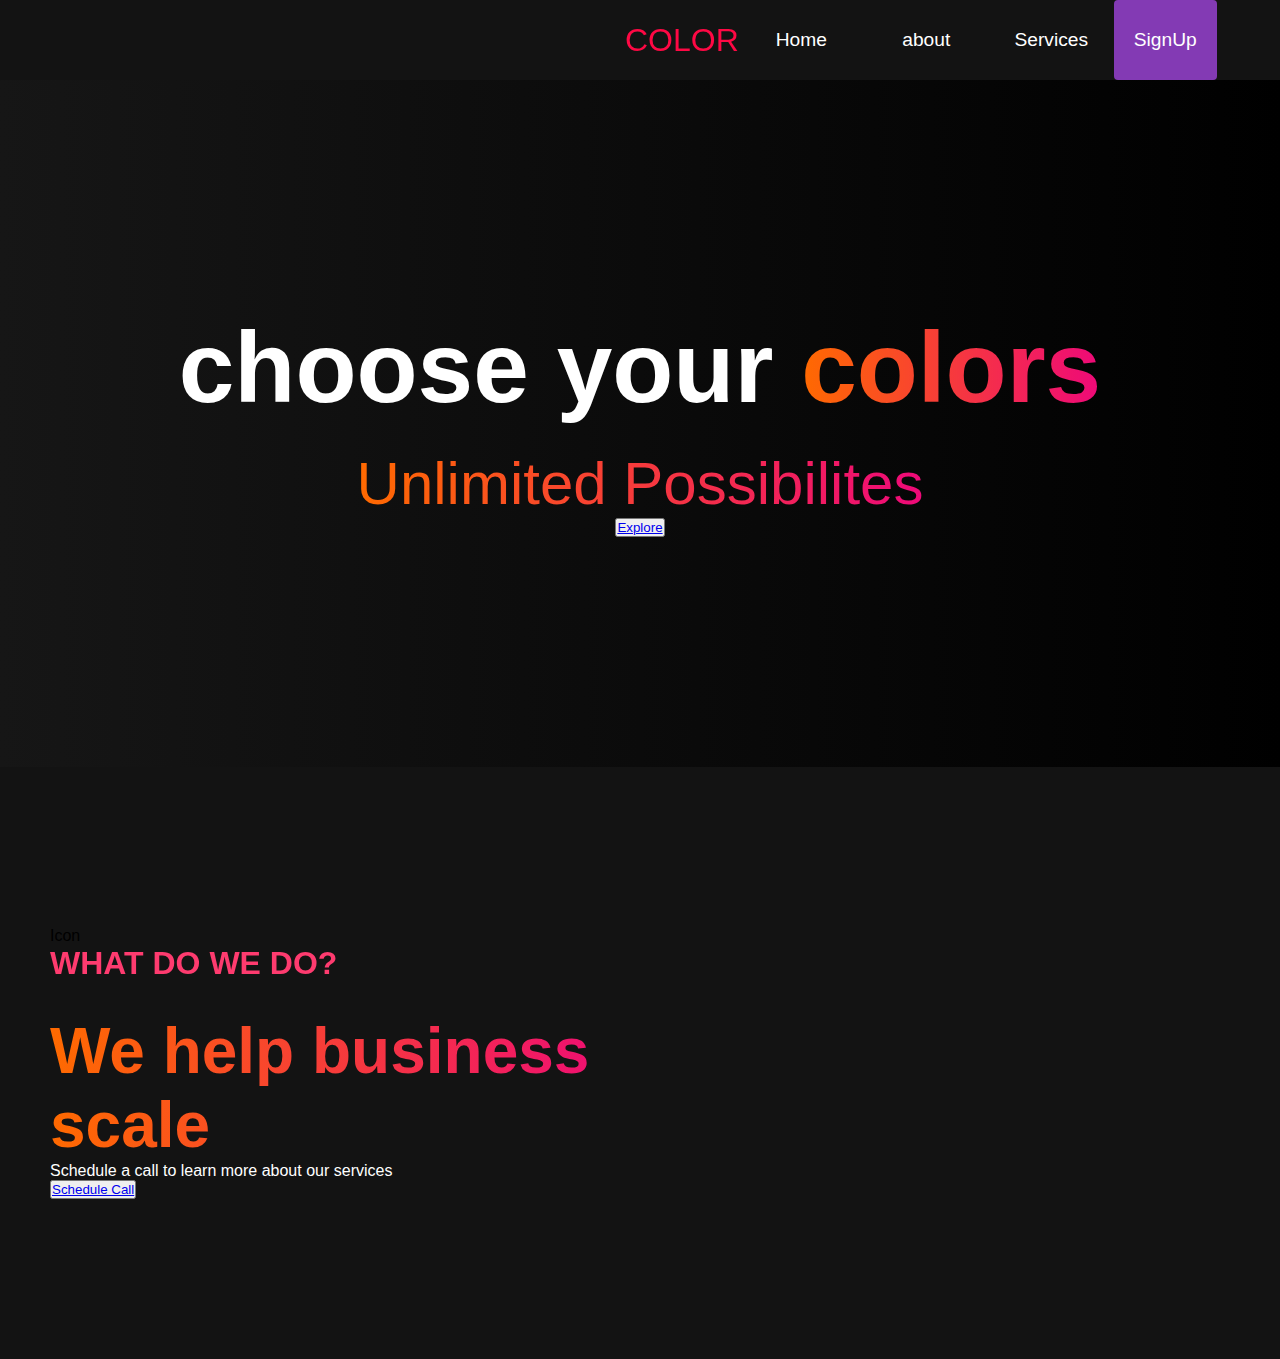
==== index.html @ 56cbe9f1 "." ====
<!DOCTYPE html>
<html lang="en">
  <head>
    <meta charset="UTF-8" />
    <meta http-equiv="X-UA-Compatible" content="IE=edge" />
    <meta name="viewport" content="width=device-width, initial-scale=1.0" />
    <title>My website</title>
    <link rel="stylesheet" href="style.css" />
  </head>
  <body>
    <nav class="navbar">
      <div class="navbar__container">
        <a href="#home" id="navbar__logo">COLOR</a>

        <div class="navbar__toggle" id="mobile-menu">
          <spa ></span>
          <spa ></span>
          <spa ></span>
          <spa ></span>
        </div>        <ul class="navbar__menu">
          <li class="navbar__item">
            <a href="#home" class="navbar__links" id="home_page">Home</a>
          </li>
          <li class="navbar__item">
            <a href="#about" class="navbar__links" id="about_page">about</a>
          </li>
          <li class="navbar__item">
            <a href="#services" class="navbar__links" id="services_page">Services</a>
          </li>
          <li class="navbar__item">
            <a href="#sign-up" class="button" id="signup">SignUp</a>
          </li>

        </ul>
      </div>
    </nav>
<!--hero section code is mine dont worry i just love to clone the things-->
<div class="hero" id="home">

  <div class="hero__container">
    <h1 class="hero__heading">
      choose your <span>colors</span>
    </h1>
<p class="hero__description">Unlimited Possibilites</p>
   <button class="main__btn"><a href="#">Explore</a></button></div>
</div>

<!--about section starts from here-->
<div class="main" id="about">
 
  <div class="main__container"> 
    <div class="main__img--container">
      <div class="main__imng--card">
        Icon
      </div>
      <div class="main__content">
        <h1>What do we do?</h1>
        <h2>We help business scale</h2>
        <p>Schedule a call to learn more about our services</p>
        <button class="main__btn"><a href="#">Schedule Call</a></button>
      </div>
    </div>
  </div>
</div>


<script src="app.js"></script>
  </body>
</html>
---- style.css ----
*
{
    box-sizing: border-box;
    margin: 0;
    padding: 0;
font-family: sans-serif;
scroll-behavior: smooth;
}
.navbar
{
    background: #131313;
    height: 80px;
    display: flex;
    justify-content: center;
    align-items: center;
    font-size: 1.2rem;
position: sticky;
z-index: 999;
}
.navbar__container
{
    display: flex;

    justify-content: space-between;
    height: 80px;
    z-index: 80px;
    width: 100%;
    max-width: 130px;
    margin: 0 auto;
padding: 0 50px;
}
.navbar__container ul li
{
    list-style-type: none;
}
#navbar__logo
{

    background-color: #ff0844;
    background-image: linear-gradient(#ff0844 0% #ffb199 100%);
    background-size: 100%;
    -webkit-background-clip: text;
    -moz-background-clip: text;
    -webkit-text-fill-color: transparent;
    -moz-text-fill-color:transparent;
    display: flex;
    align-items: center;
    cursor: pointer;
    text-decoration: none;
    font-size: 2rem;

}

.navbar__menu
{
    display: flex;
    align-items: center;
    list-style: none;
}
 .navbar__item
 {
     height: 80px;
      
 }
 .navbar__links
 {
     color: #fff;
     display: flex;
     align-items: center;
     justify-content: center;
 width: 125px;
 text-decoration: none;
height: 100%;
transition: all 0.3s ease;
}

.navbar__btn
{
    display: flex;
    justify-content: center;
    align-items: center;
    padding: 0 1rem;
    width: 100%;
}
.button
{
 display: flex;
 justify-content: center;
 align-items: center;
 text-decoration: none;
 padding: 10px 20px;
 height: 100%;
 width: 100%;
 border: none;
 outline: none;
 border-radius: 4px;
 background: #833ab4;
 background:-webkit-linear-gradient(to right, #fcb045 #fd1d1d #833ab4 );
 background: linear-gradient(to right, #fcb045 #fd1d1d #833ab4 );
 color: #fff;
 transition: all 0.3s ease;
}
.navbar__links:hover
{
    color:#9518fc ;
    transition: all 0.3s ease;
}
@media screen and (max-width: 960px    )
 {

    .navbar__container
    {
        display: flex;
        justify-content: space-between;
        height: 80px;
        z-index: 1;
        width: 100%;
        max-width: 1300px;
        padding: 0;
    }
.navbar__menu 
{
    display: grid;
    grid-template-columns: auto;
    margin: 0;
    width: 100%;
    position:absolute;
/*    top: -1000px;*/
    opacity: 1;
    transition: all 0.5s ease;
background: #131313;

}

.navbar__menu.active
{
    background: #131313;
    top: 100%;
    opacity: 1;
    transition: all 0.5s ease;
    z-index: 99;
    height: 60vh;
    font-size: 16rem;
}
#navbar__logo
{
    padding-left: 25px;
}
.navbar__toggle .bar
{
    width: 25px;
    height: 3px;
    margin: 5px auto;
    transition: all 0.3s ease-in-out;    
    background:  #fff;
}
.navbar__item
{
    width: 100%;
}
.navbar__links
{
    text-align: center;
 padding: 2rem;
 width: 100%;
 display: table;   
}
.navbar__btn
{
padding-bottom: 2rem;
}
.button
{
    display: flex;
    justify-content: center;
 align-items: center;
  width: 80%;
  height: 80px;
  margin: 0;
}
#mobile-menu
{
    position: absolute;
    top: 20%;
    right: 5%;
    transform:  translate(5% ,20%);
}
.navbar__toggle .bar{
    display: block;
    cursor: pointer;
}
#navbar__toggle .bar{
    display: block;
    cursor: pointer;

}
#moblie-menu.is-active .bar:nth-child(2)
{

    opacity: 0;
}

#moblie-menu.is-active .bar:nth-child(1)
{

     transform: translate(8px) rotate(45deg);
}

#moblie-menu.is-active .bar:nth-child(3)
{

     transform: translate(-8px) rotate(-45deg);
}

}



/*hero section */
.hero
{
 background: #000000;
    background: linear-gradient(to right, #161616,#000000);
    padding: 200px 0;
 
    
  
    
}
.hero__container
{
    display: flex;
    flex-direction: column;
    justify-content: center;
    max-width: 1200px;
    align-items: center;
    margin: 0 auto;
    height: 90%;
    text-align: center;
    padding: 30px;
}

.hero__heading
{
    font-size: 100PX;
    margin-bottom:  24PX;
    color: #fff;
}
.hero__heading span{
 
    background: #ee0979;
    background: -webkit-linear-gradient(to right, #ff6a00, #ee0979);
   
    background:  linear-gradient(to right, #ff6a00, #ee0979);
   
    background-size: 100%;
    -webkit-background-clip: text;
    -moz-background-clip: text;
    -mo-text-fill-color:transparent;
    -webkit-text-fill-color:transparent;
}

.hero__description
{
    font-size: 60px;
    background: #ee0979;
    background: -webkit-linear-gradient(to right, #ff6a00, #ee0979);
   
    background:  linear-gradient(to right, #ff6a00, #ee0979);
   
    background-size: 100%;
    -webkit-background-clip: text;
    -moz-background-clip: text;
    -moz-text-fill-color:transparent;
    -webkit-text-fill-color:transparent;
}




.highlight
{
    border-bottom: 4px solid rgb(132,0,255);
}
@media screen  and (max-width:768px) {
    .hero__heading
    {
        font-size: 60px;
    }
    .hero__description
    {
        font-size: 40px;
    } 
}

.main
{
    background-color: #131313;
    padding: 10rem 0;
}
.main__container
{
    display: grid;
    grid-template-columns:  1fr 1fr;
align-items: center;
justify-content: center;
margin: 0 auto;
height: 90%;
z-index: 1;
width: 100%;
max-width: 1300px;
padding:  0 50px ;


}
.main__content
{
    color: #fff;
    width: 100%;
}
.main__content h1
{
    background-color: #fe3b6f;
    background-image: linear-gradient(#ff087b 0% #ed1a63 100%);
    background-size: 100%;
    -webkit-background-clip: text;
    -moz-background-clip: text;
    -webkit-text-fill-color: transparent;
    -moz-text-fill-color:transparent;
    text-transform: uppercase;
margin-bottom: 32px;
}

 

 .main__content h2
 {
     font-size: 4rem;
    background: #ff8177;
    background: -webkit-linear-gradient(to right, #9114ff, #ee0979);
   
    background:  linear-gradient(to right, #ff6a00, #ee0979);
   
    background-size: 100%;
    -webkit-background-clip: text;
    -moz-background-clip: text;
    -moz-text-fill-color:transparent;
    -webkit-text-fill-color:transparent;
 }
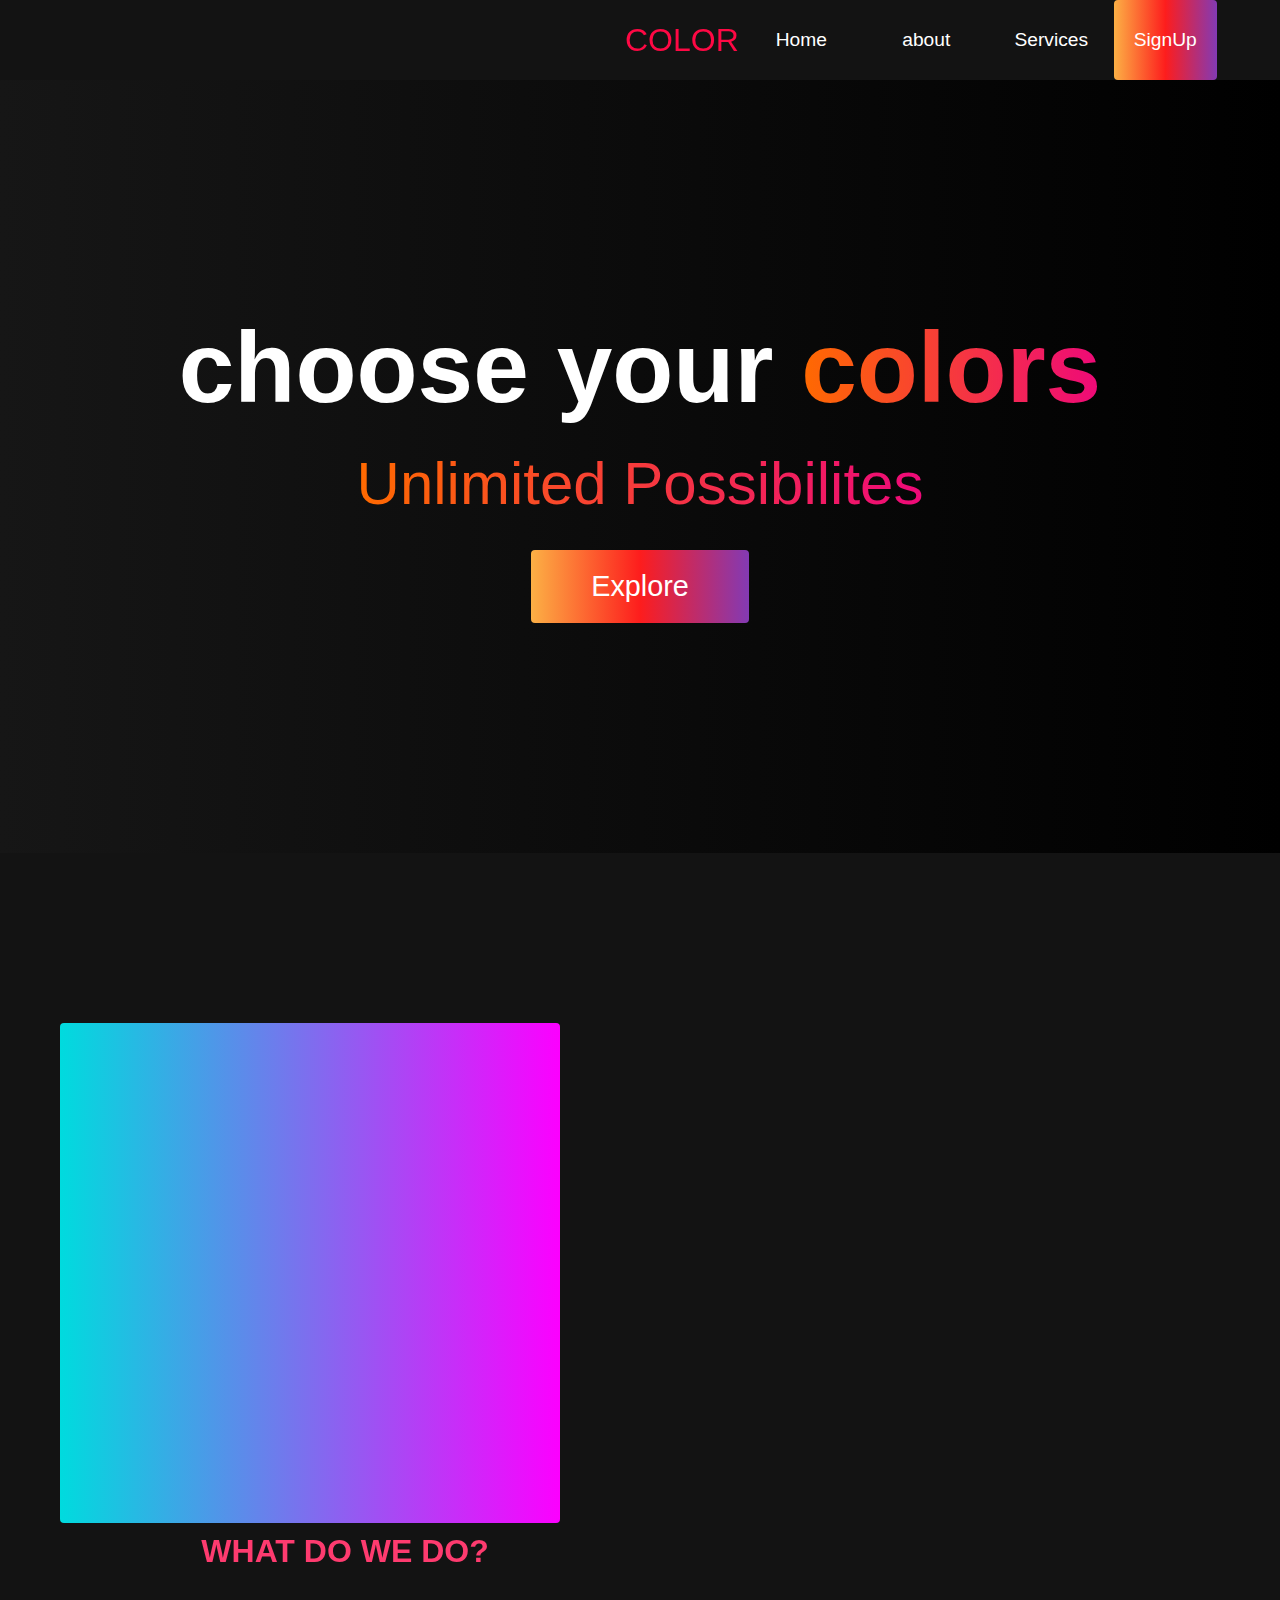
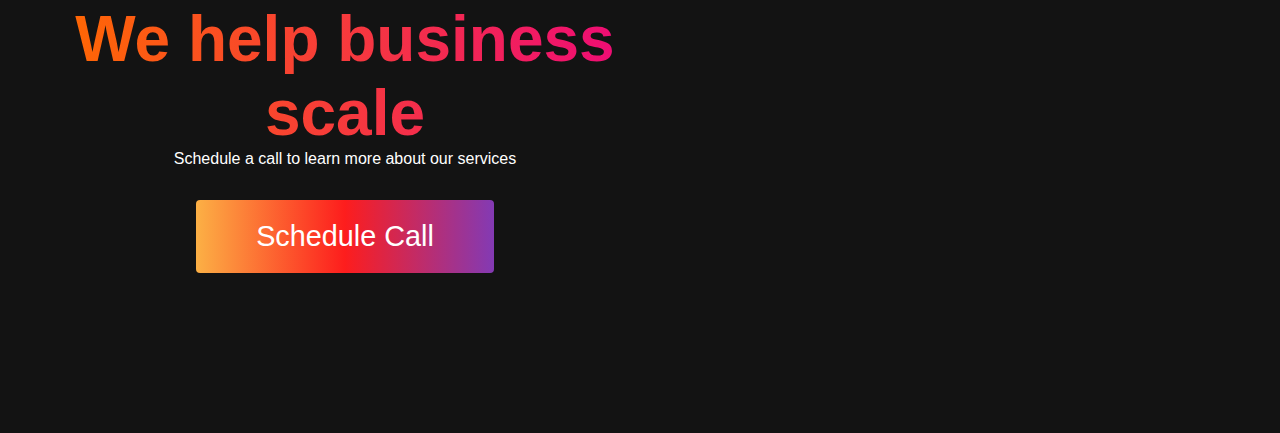
==== commit 4b73309c: "2nd day 1st attempt" ====
--- a/index.html
+++ b/index.html
@@ -6,6 +6,8 @@
     <meta name="viewport" content="width=device-width, initial-scale=1.0" />
     <title>My website</title>
     <link rel="stylesheet" href="style.css" />
+    <link rel="stylesheet" href="https://use.fontawesome.com/releases/v5.15.4/css/all.css" integrity="sha384-DyZ88mC6Up2uqS4h/KRgHuoeGwBcD4Ng9SiP4dIRy0EXTlnuz47vAwmeGwVChigm" crossorigin="anonymous">
+
   </head>
   <body>
     <nav class="navbar">
@@ -50,8 +52,8 @@
  
   <div class="main__container"> 
     <div class="main__img--container">
-      <div class="main__imng--card">
-        Icon
+      <div class="main__img--card">
+        <i class="fal fa-layer-group"></i>
       </div>
       <div class="main__content">
         <h1>What do we do?</h1>
--- a/style.css
+++ b/style.css
@@ -19,6 +19,7 @@
 }
 .navbar__container
 {
+
     display: flex;
 
     justify-content: space-between;
@@ -31,8 +32,11 @@
 }
 .navbar__container ul li
 {
+
     list-style-type: none;
-}
+
+}
+
 #navbar__logo
 {
 
@@ -53,17 +57,20 @@
 
 .navbar__menu
 {
+
     display: flex;
     align-items: center;
     list-style: none;
 }
  .navbar__item
  {
+
      height: 80px;
       
  }
  .navbar__links
  {
+
      color: #fff;
      display: flex;
      align-items: center;
@@ -76,6 +83,7 @@
 
 .navbar__btn
 {
+
     display: flex;
     justify-content: center;
     align-items: center;
@@ -89,19 +97,21 @@
  align-items: center;
  text-decoration: none;
  padding: 10px 20px;
- height: 100%;
+ height: 100%; 
  width: 100%;
+
  border: none;
  outline: none;
  border-radius: 4px;
  background: #833ab4;
- background:-webkit-linear-gradient(to right, #fcb045 #fd1d1d #833ab4 );
- background: linear-gradient(to right, #fcb045 #fd1d1d #833ab4 );
+ background:-webkit-linear-gradient(to right, #fcb045, #fd1d1d, #833ab4 );
+ background: linear-gradient(to right, #fcb045, #fd1d1d, #833ab4 );
  color: #fff;
  transition: all 0.3s ease;
 }
 .navbar__links:hover
 {
+
     color:#9518fc ;
     transition: all 0.3s ease;
 }
@@ -347,61 +357,128 @@
     -moz-text-fill-color:transparent;
     -webkit-text-fill-color:transparent;
  }
-
-
-
-
-
-
-
-
-
-
-
-
-
-
-
-
-
-
-
-
-
-
-
-
-
-
-
-
-
-
-
-
-
-
-
-
-
-
-
-
-
-
-
-
-
-
-
-
-
-
-
-
-
-
-
-
-
-
+ .main__btn
+ {
+     font-size: 1.8rem;
+     background: #833ab4;
+     background:-webkit-linear-gradient(to right, #fcb045, #fd1d1d, #833ab4 );
+     background: linear-gradient(to right, #fcb045, #fd1d1d, #833ab4 );
+    padding: 20px 60px;
+    border: none;
+    border-radius: 4px;
+    color: #fff;
+margin-top: 2rem;
+cursor: pointer;
+position: relative;
+transition: all 0.35s;
+outline: none;
+}
+.main__btn a{
+    position: relative;
+    z-index: 2;
+    color: #fff;
+    text-decoration: none; 
+}
+.main__btn:after
+{
+    position: absolute;
+    content: ' ';
+top: 0;
+left: 0;
+width: 0;
+height: 0;
+background:#ff1ead;
+transition: all 0.35s;
+border-radius: 4px;
+}
+
+.main__btn:hover{
+    color: #fff;
+
+}
+
+.main__btn:hover:after{
+    width: 100%;
+}
+ 
+
+.main__img--container
+{
+    text-align: center;
+}
+
+.main__img--card
+{
+ 
+    margin: 10px;
+    height: 500px;
+    width: 500px;
+    border-radius: 4px;
+    display: flex;
+    flex-direction: column;
+    justify-content: center;
+    color: #fff;
+    background-image: linear-gradient(to right, #00dbde 0%, #fc00ff 100% );
+}
+
+.fa-layer-group,
+.fa-users
+{
+    font-size: 14rem;
+}
+#card2
+{
+    background: #ff512f;
+    background:-webkit-linear-gradient(to right, #dd2476, #fd1d1d,#833ab4  );
+    background: linear-gradient(to right, #dd2476 , #fd1d1d,#833ab4 );   
+}
+
+
+/* mobile responiviveness*/
+
+
+
+
+
+
+
+
+
+
+
+
+
+
+
+
+
+
+
+
+
+
+
+
+
+
+
+
+
+
+
+
+
+
+
+
+
+
+
+
+
+
+
+
+
+
+
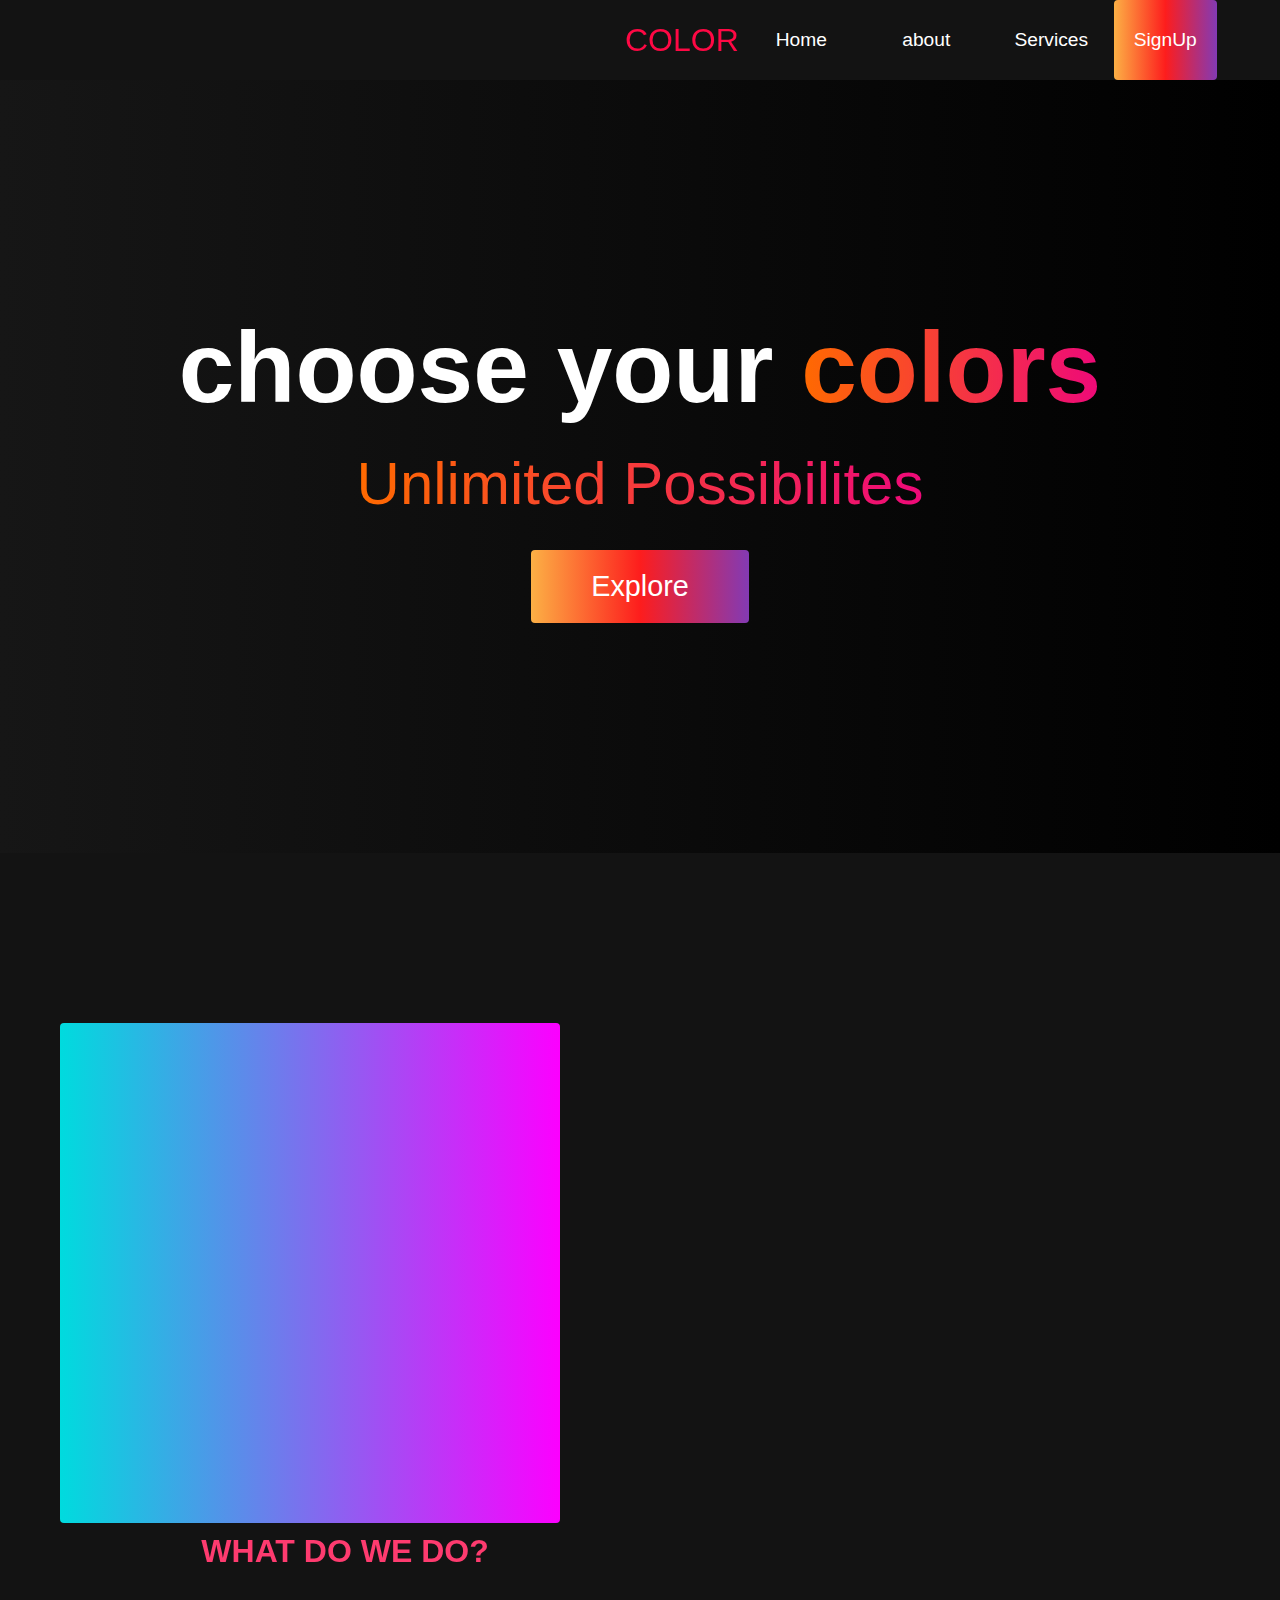
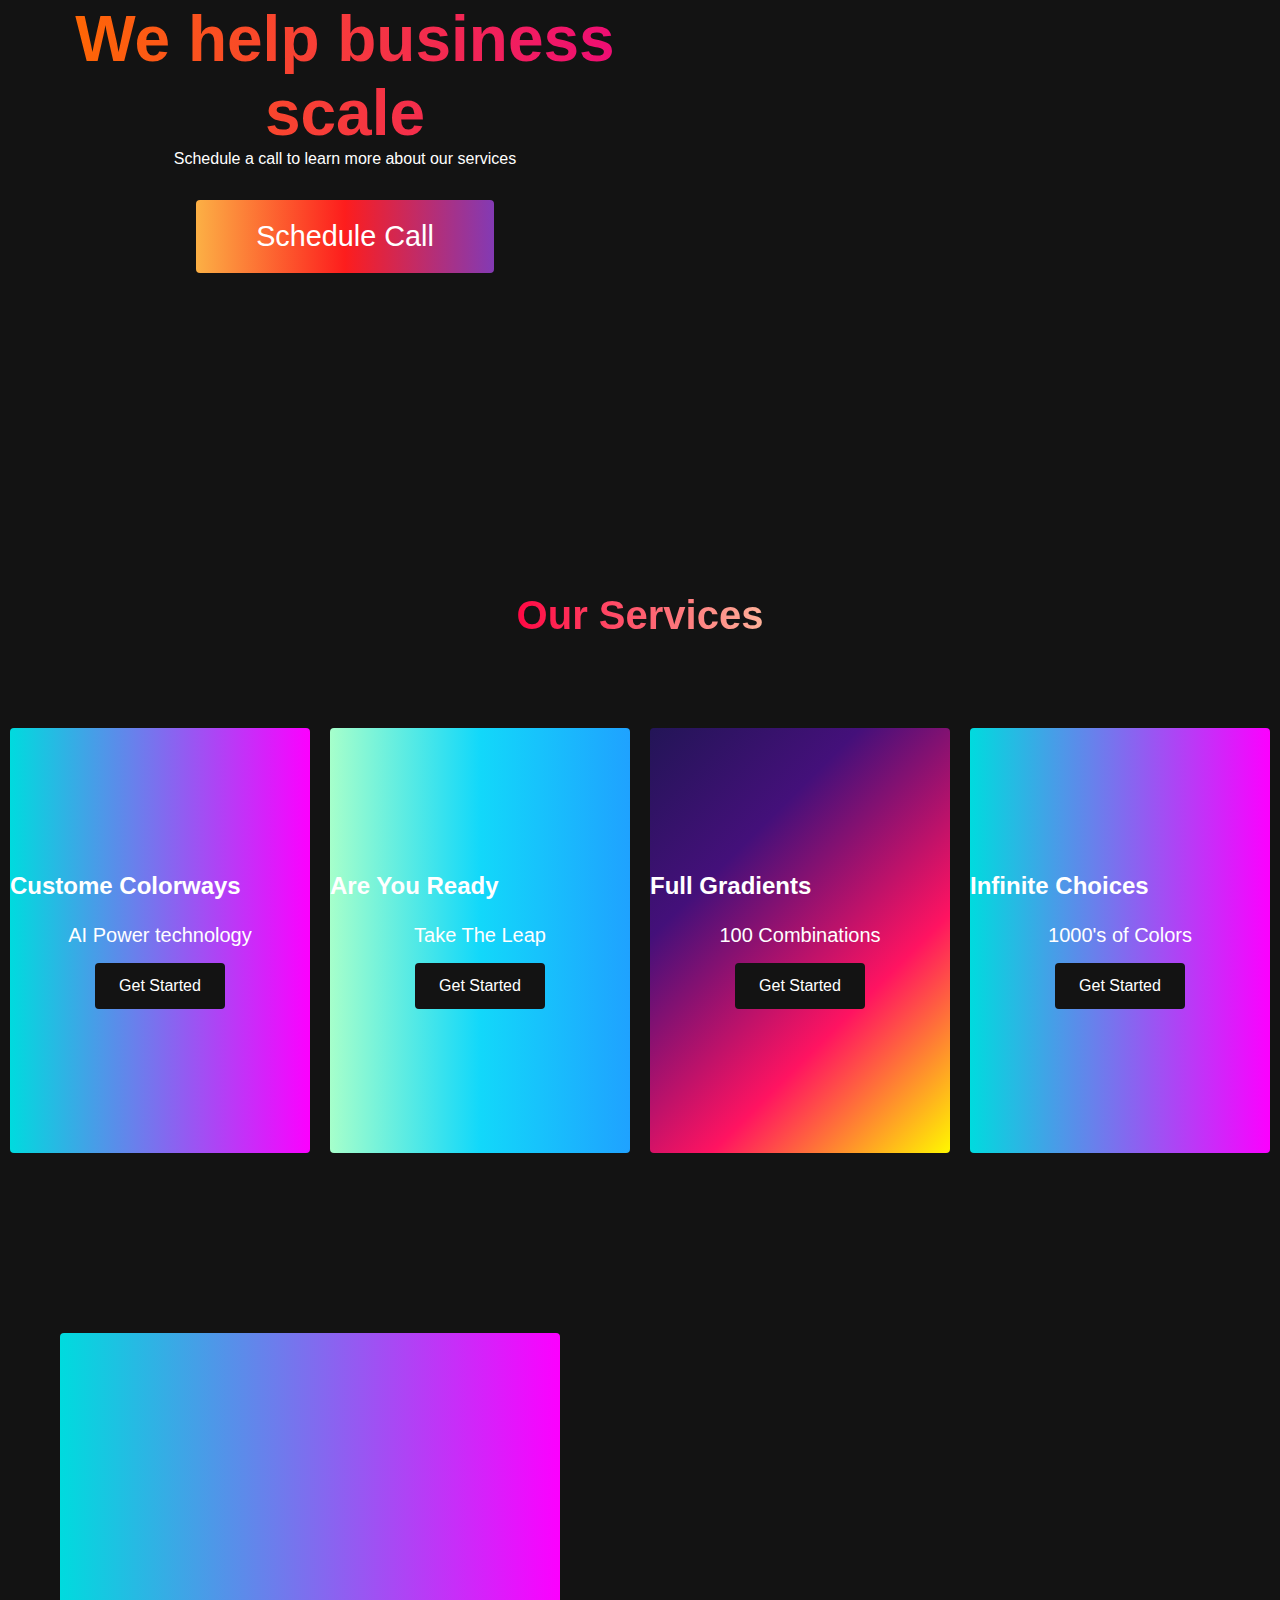
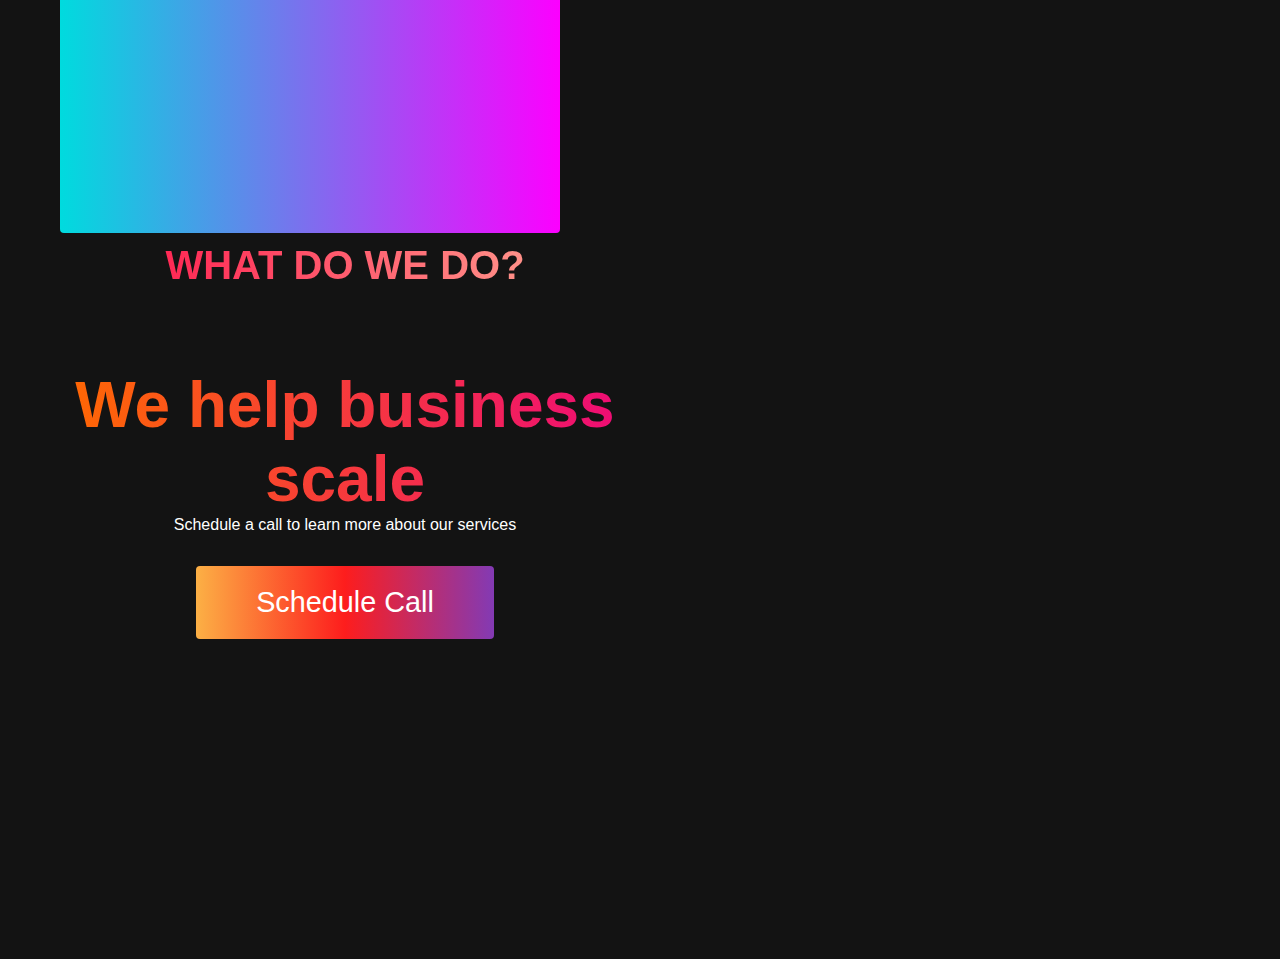
==== commit 368d9a1e: "forgot the comit time but anyways once more here we go." ====
--- a/index.html
+++ b/index.html
@@ -64,8 +64,52 @@
     </div>
   </div>
 </div>
-
-
+<!--services section-->
+<div class="services" id="services">
+  <h1>Our Services</h1>
+  <div class="services__wrapper">
+    <div class="services__card">
+    <h2>Custome Colorways</h2>
+    <p>AI Power technology</p>
+   <div class="services__btn"><button>Get Started</button></d iv> 
+  </div>
+  </div>
+  <div class="services__card">
+    <h2>Are You Ready</h2>
+    <p>Take The Leap</p>
+   <div class="services__btn"><button>Get Started</button></d iv> 
+  </div>
+  </div>
+  <div class="services__card">
+    <h2>Full Gradients</h2>
+    <p>100 Combinations</p>
+   <div class="services__btn"><button>Get Started</button></d iv> 
+  </div>
+  </div>
+  <div class="services__card">
+    <h2>Infinite Choices</h2>
+    <p>1000's of Colors</p>
+   <div class="services__btn"><button>Get Started</button></d iv> 
+  </div>
+  </div>
+</div>
+ <!--feature section for footer here-->
+ <div class="main" id="about">
+ 
+  <div class="main__container"> 
+    <div class="main__img--container">
+      <div class="main__img--card">
+        <i class="fal fa-layer-group"></i>
+      </div>
+      <div class="main__content">
+        <h1>What do we do?</h1>
+        <h2>We help business scale</h2>
+        <p>Schedule a call to learn more about our services</p>
+        <button class="main__btn"><a href="#">Schedule Call</a></button>
+      </div>
+    </div>
+  </div>
+</div>
 <script src="app.js"></script>
   </body>
 </html>
--- a/style.css
+++ b/style.css
@@ -436,49 +436,316 @@
 
 /* mobile responiviveness*/
 
-
-
-
-
-
-
-
-
-
-
-
-
-
-
-
-
-
-
-
-
-
-
-
-
-
-
-
-
-
-
-
-
-
-
-
-
-
-
-
-
-
-
-
-
-
-
+@media screen and (max-width:1100px) {
+    .main__container{
+        display: grid;
+        grid-template-columns: 1fr;
+        align-items: center;
+        justify-content: center;
+        width: 100%;
+        margin: 0 auto;
+        height: 90%;
+    }
+    .main__img--container
+    {
+       display: flex;
+       justify-content: center; 
+    }
+    .main__img--card
+    {
+        height: 425px;
+        width: 425px;
+    }
+    
+    .main__content
+    {
+        text-align: center;
+        margin-bottom: 4rem;
+    }
+    .main__content h1{
+     font-size: 2.5rem;
+     margin-top: 2rem;
+    }
+    .main__content h2{
+        font-size: 3rem;
+         }
+
+       .main__content p{
+        font-size: 1.5rem;
+        margin-top: 1rem;
+       }
+   
+    }
+
+/*for even smaller screens*/
+@media screen and (max-width:480px)
+{
+    .main__img--card
+    {
+        width: 250px;
+        height: 250px;
+    }
+    .fa-users,.fa-layer-group
+    {
+        font-size: 4rem;
+    }
+
+    .main__content h1{
+        font-size: 2rem;
+        margin-top: 3rem;
+       }
+       .main__content h2{
+           font-size: 2rem;
+            }
+   
+          .main__content p{
+           margin-top: 2rem;
+  
+        }
+.main__btn{
+     padding: 12px 36px;
+margin: 2.5rem 0;
+    }      
+
+}
+
+.services
+{
+    background: #131313;
+
+    display: flex;
+    flex-direction: column;
+    justify-content: center;
+    color: #fff;
+    align-items: center;
+    height: 100%;
+    padding: 10rem 0;
+
+} 
+
+.services h1
+{
+    
+    background-color: #ff8177;
+    background-image: linear-gradient(to right, #ff0844 0%, #ffb199 100%);
+    background-size: 100%;
+    -webkit-background-clip: text;
+    -moz-background-clip: text;
+    -webkit-text-fill-color: transparent;
+    -moz-text-fill-color:transparent;
+   margin-bottom: 5rem;
+   font-size: 2.5rem;
+} 
+
+.services__wrapper
+{
+    
+display: grid;
+grid-template-columns: 1fr 1fr 1fr 1fr;
+grid-template-rows: 1fr;
+} 
+.services__card
+{
+    margin: 10px;
+    height: 425px;
+    width: 300px;
+    border-radius: 4px;
+    display: flex;
+    flex-direction: column;
+    justify-content: center;
+    color: #fff;
+    background-image: linear-gradient(to right,  #00dbde 0%,#fc00ff 100%);
+    transition: 0.3s ease-in;
+}
+
+
+.services__card:nth-child(2)
+{
+ 
+    background: #1fa2ff;
+    background: -webkit-linear-gradient(
+to right,
+#a6ffcb,
+#12d8fa,
+#1fa2ff
+
+    );
+    background:  linear-gradient(
+        to right,
+        #a6ffcb,
+        #12d8fa,
+        #1fa2ff
+        
+            );
+}
+
+
+.services__card:nth-child(3)
+{
+ 
+ 
+    background-image:  linear-gradient(
+        -225deg,
+        #231557 0%,
+        #44107a 29%,
+        #ff1361 67%,
+        #fff800 100%
+        );
+}
+
+.services__card p{
+    text-align: center;
+    margin-top: 24px;
+    font-size: 20px;
+}
+
+
+.services__btn{ 
+    margin-top: 16px;
+display: flex;
+justify-content: center; 
+}
+.services__card button
+{
+    color: #fff;
+    padding: 14px 24px;
+    border: none;
+    outline: none;
+    border-radius: 4px;
+    background: #131313;
+    font-size: 1rem;
+}
+
+.services__card button:hover
+{
+cursor: pointer; 
+}
+.services__card:hover
+{
+ transform: scale(1.075);
+ transition: 0.3s ease-in;
+ cursor: pointer;
+
+}
+@media screen and (max-width:768px) {
+    .services__wrapper
+    {
+        grid-template-columns: 1fr;
+    }
+    
+}
+
+
+@media screen and (max-width:1300px) {
+    .services__wrapper
+    {
+        grid-template-columns: 1fr,1fr;
+    }
+    
+}
+
+
+
+
+
+
+
+
+
+
+
+
+
+
+
+
+
+
+
+
+
+
+
+
+
+
+
+
+
+
+
+
+
+
+
+
+
+
+
+
+
+
+
+
+
+
+
+
+
+
+
+
+
+
+
+
+
+
+
+
+
+
+
+
+
+
+
+
+
+
+
+
+
+
+
+
+
+
+
+
+
+
+
+
+
+
+
+
+
+
+
+
+
+
+
+
+
+
+
+
+
+
+
+
+
+
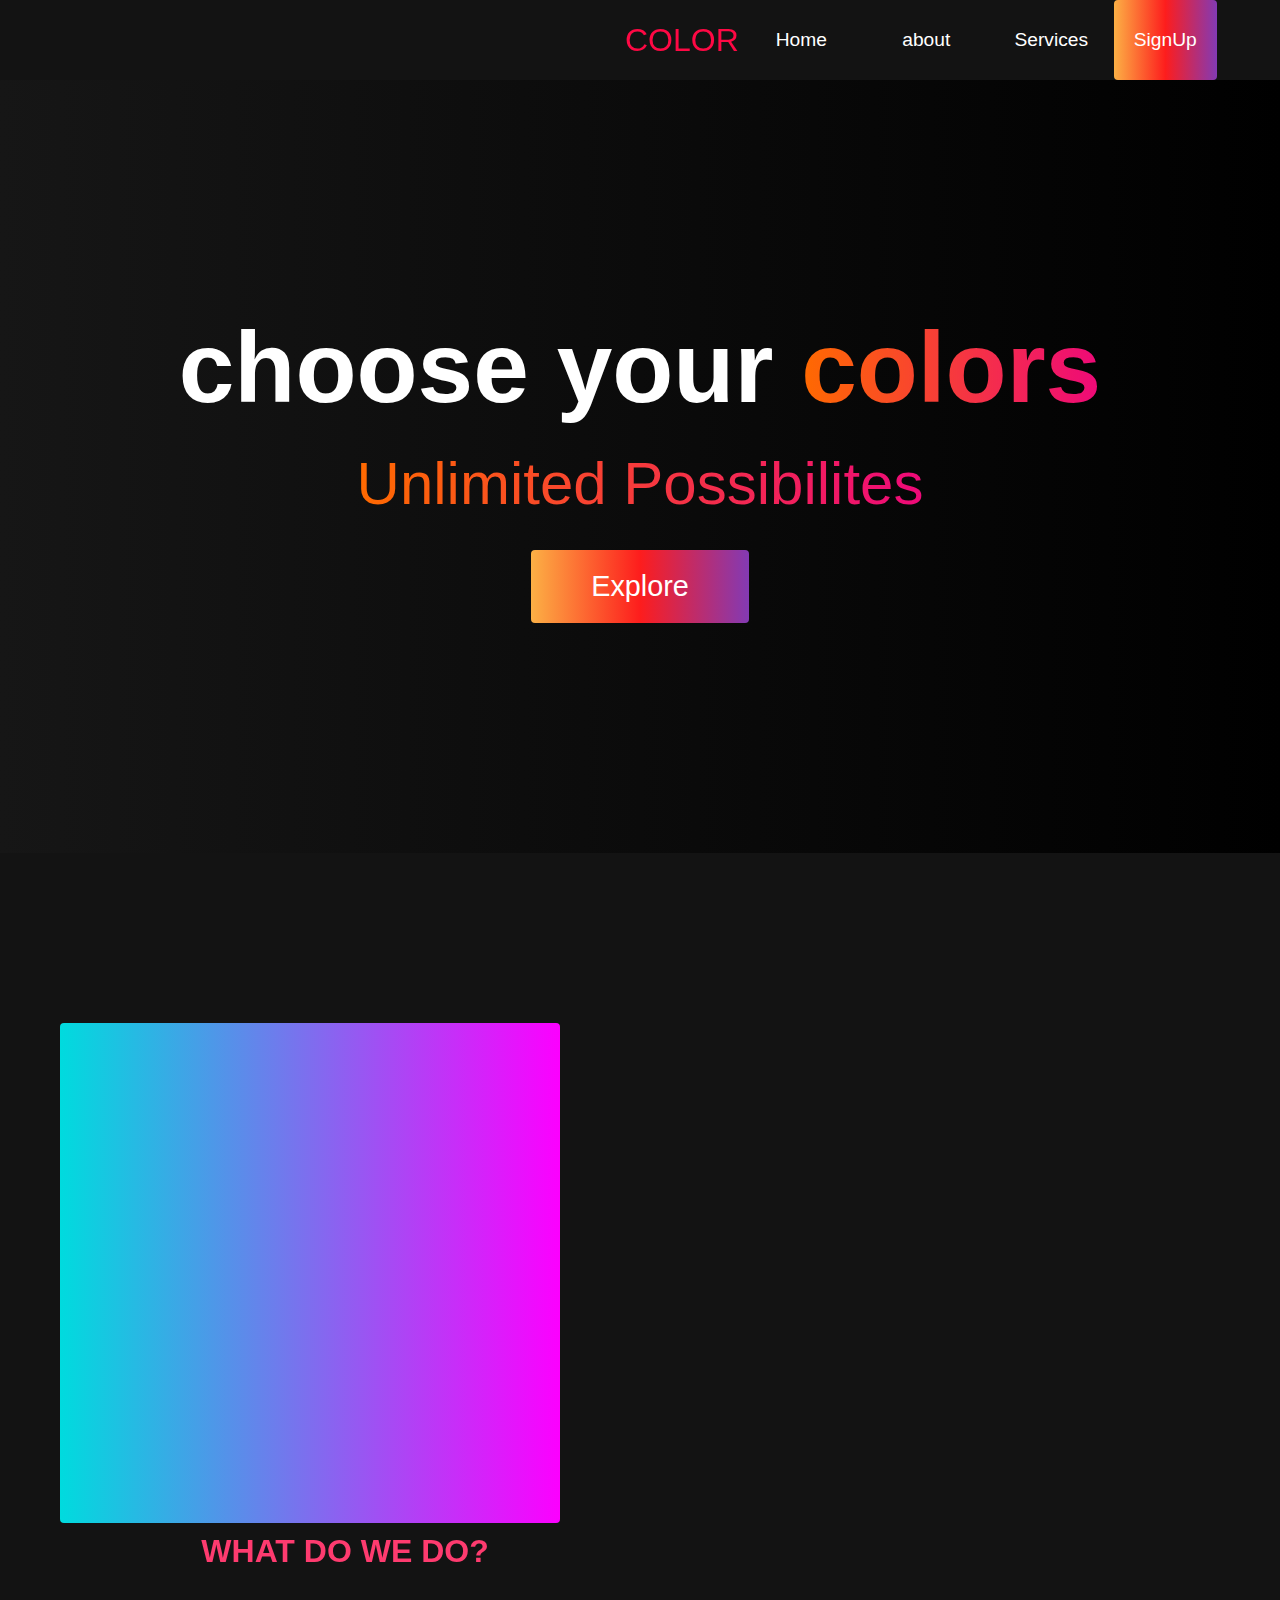
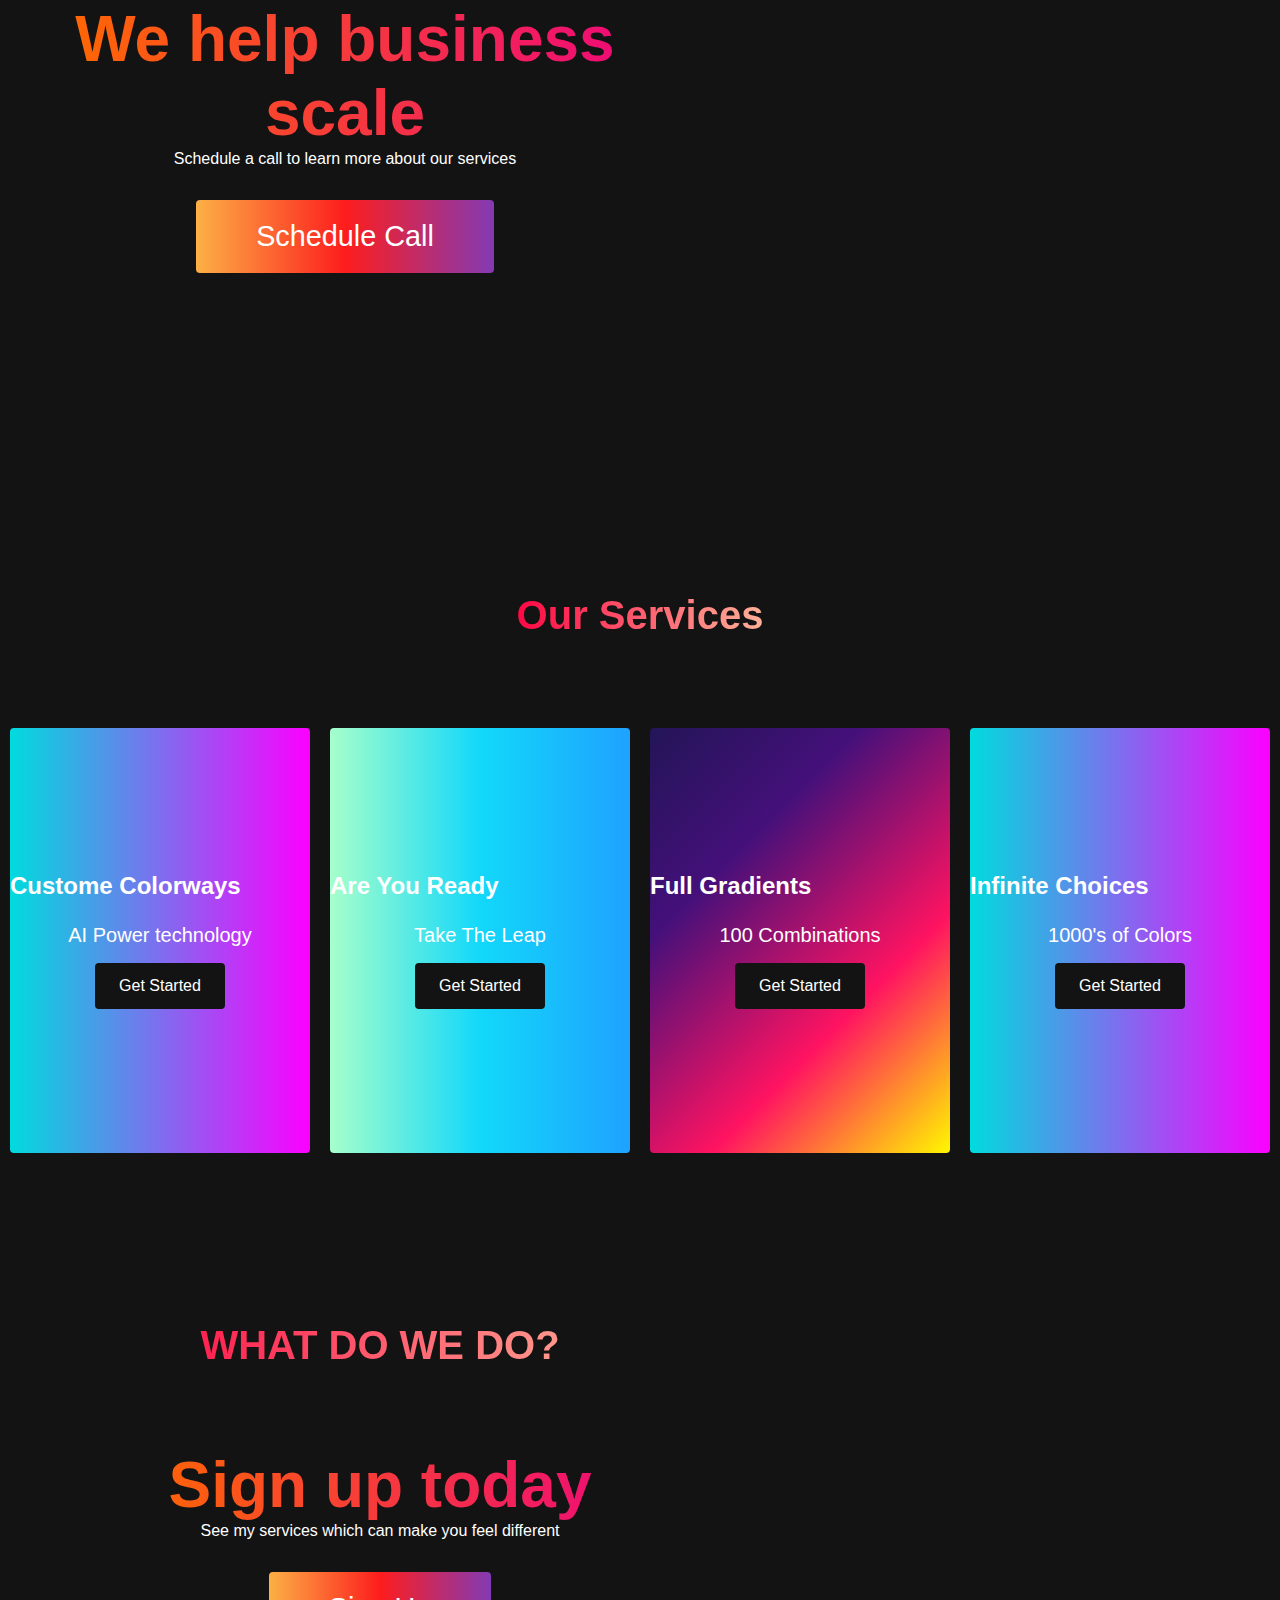
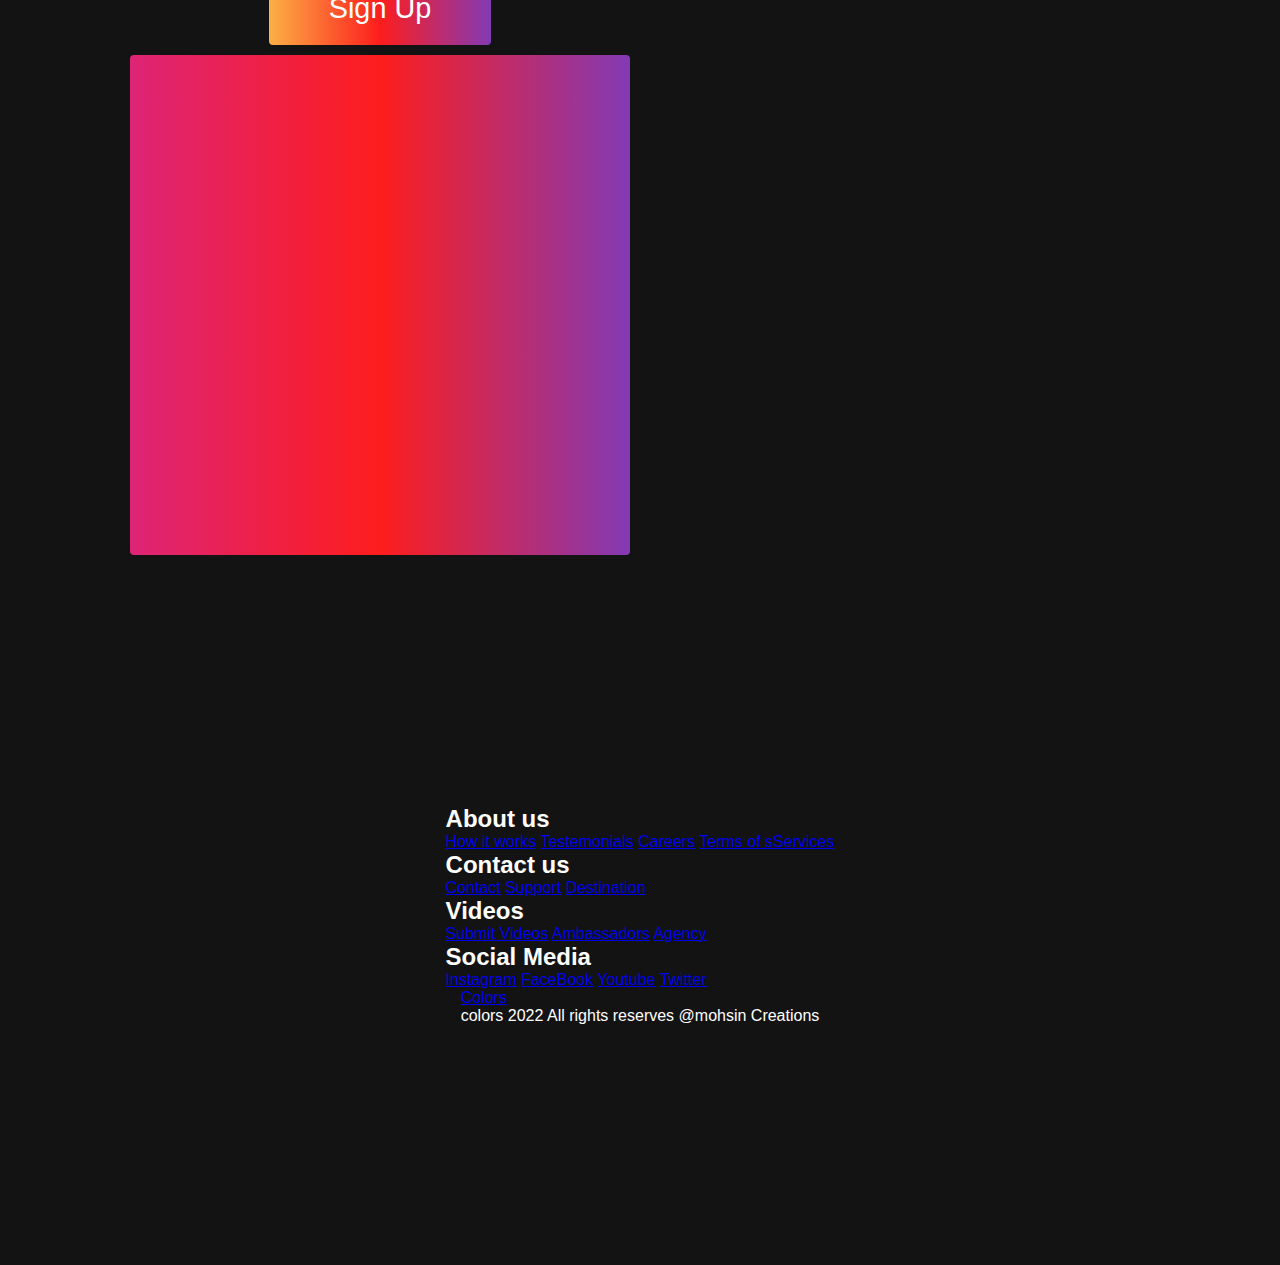
==== commit 31a21906: "finalizing the code adding the footer section and js portion" ====
--- a/index.html
+++ b/index.html
@@ -94,21 +94,80 @@
   </div>
 </div>
  <!--feature section for footer here-->
- <div class="main" id="about">
- 
+ <div class="main" id="sign-up">
   <div class="main__container"> 
     <div class="main__img--container">
-      <div class="main__img--card">
-        <i class="fal fa-layer-group"></i>
-      </div>
       <div class="main__content">
         <h1>What do we do?</h1>
-        <h2>We help business scale</h2>
-        <p>Schedule a call to learn more about our services</p>
-        <button class="main__btn"><a href="#">Schedule Call</a></button>
+        <h2>Sign up today</h2>
+        <p>See my services which can make you feel different</p>
+        <button class="main__btn"><a href="#">Sign Up</a></button>
       </div>
+      <div class="main__img--card" id="card2">
+        <i class="fas fa-users"> </i>
+      </div>
+
     </div>
   </div>
+</div>
+<div class="footer__container">
+
+  <div class="footer__links">
+  
+    <div class="footer__link__wrapper">
+
+       <div class="footer__link__items">
+      <h2>About us</h2>
+      <a href="/">How it works</a>
+      <a href="/">Testemonials</a>
+      <a href="/">Careers</a>
+      <a href="/">Terms of sServices</a>  
+      </div>
+      <div class="footer__link__items">
+        <h2>Contact us</h2>
+        <a href="/">Contact</a>
+        <a href="/">Support</a>
+        <a href="/">Destination</a>
+        </div>  
+    </div>
+    
+    <div class="footer__link__wrapper">
+      <div class="footer__link__items">
+     <h2>Videos</h2>
+     <a href="/">Submit Videos</a>
+     <a href="/">Ambassadors</a>
+     <a href="/">Agency</a>
+   </div>
+     <div class="footer__link__items">
+       <h2>Social Media</h2>
+       <a href="/">Instagram</a>
+       <a href="/">FaceBook</a>
+       <a href="/">Youtube</a>
+       <a href="/">Twitter</a>  
+       </div>
+ 
+   </div>
+
+    
+  </div>
+
+
+ <section class="social__media">
+   <div class="social__media__wrap">
+     <div class="footer__logo">
+       <a href="/" id="footer__logo">Colors</a>
+     </div>
+     <p class="website__rights">colors 2022 All rights reserves @mohsin Creations</p>
+     <div class="social__icons">
+       <a href="/" class="social__icon--link" target="_blank"><i class="fab fa-facebook"></i></a>
+       <a href="/" class="social__icon--link" target="_blank"><i class="fab fa-instagram"></i></a>
+       <a href="/" class="social__icon--link" target="_blank"><i class="fab fa-youtube"></i></a>
+       <a href="/" class="social__icon--link" target="_blank"><i class="fab fa-linkedin"></i></a>
+       <a href="/" class="social__icon--link" target="_blank"><i class="fab fa-twitter"></i></a>
+    
+      </div>
+   </div>
+ </section>
 </div>
 <script src="app.js"></script>
   </body>
--- a/style.css
+++ b/style.css
@@ -644,108 +644,117 @@
     
 }
 
-
-
-
-
-
-
-
-
-
-
-
-
-
-
-
-
-
-
-
-
-
-
-
-
-
-
-
-
-
-
-
-
-
-
-
-
-
-
-
-
-
-
-
-
-
-
-
-
-
-
-
-
-
-
-
-
-
-
-
-
-
-
-
-
-
-
-
-
-
-
-
-
-
-
-
-
-
-
-
-
-
-
-
-
-
-
-
-
-
-
-
-
-
-
-
-
-
-
-
-
-
-
-
-
-
+.footer__container
+{
+background-color: #131313;
+padding: 5rem 0rem;
+display: flex;
+flex-direction: column;
+justify-content: center;
+align-items: center;
+}
+
+
+
+
+
+
+
+
+
+
+
+
+
+
+
+
+
+
+
+
+
+
+
+
+
+
+
+
+
+
+
+
+
+
+
+
+
+
+
+
+
+
+
+
+
+
+
+
+
+
+
+
+
+
+
+
+
+
+
+
+
+
+
+
+
+
+
+
+
+
+
+
+
+
+
+
+
+
+
+
+
+
+
+
+
+
+
+
+
+
+
+
+
+
+
+
+
+
+
+
+
+
+
+
+
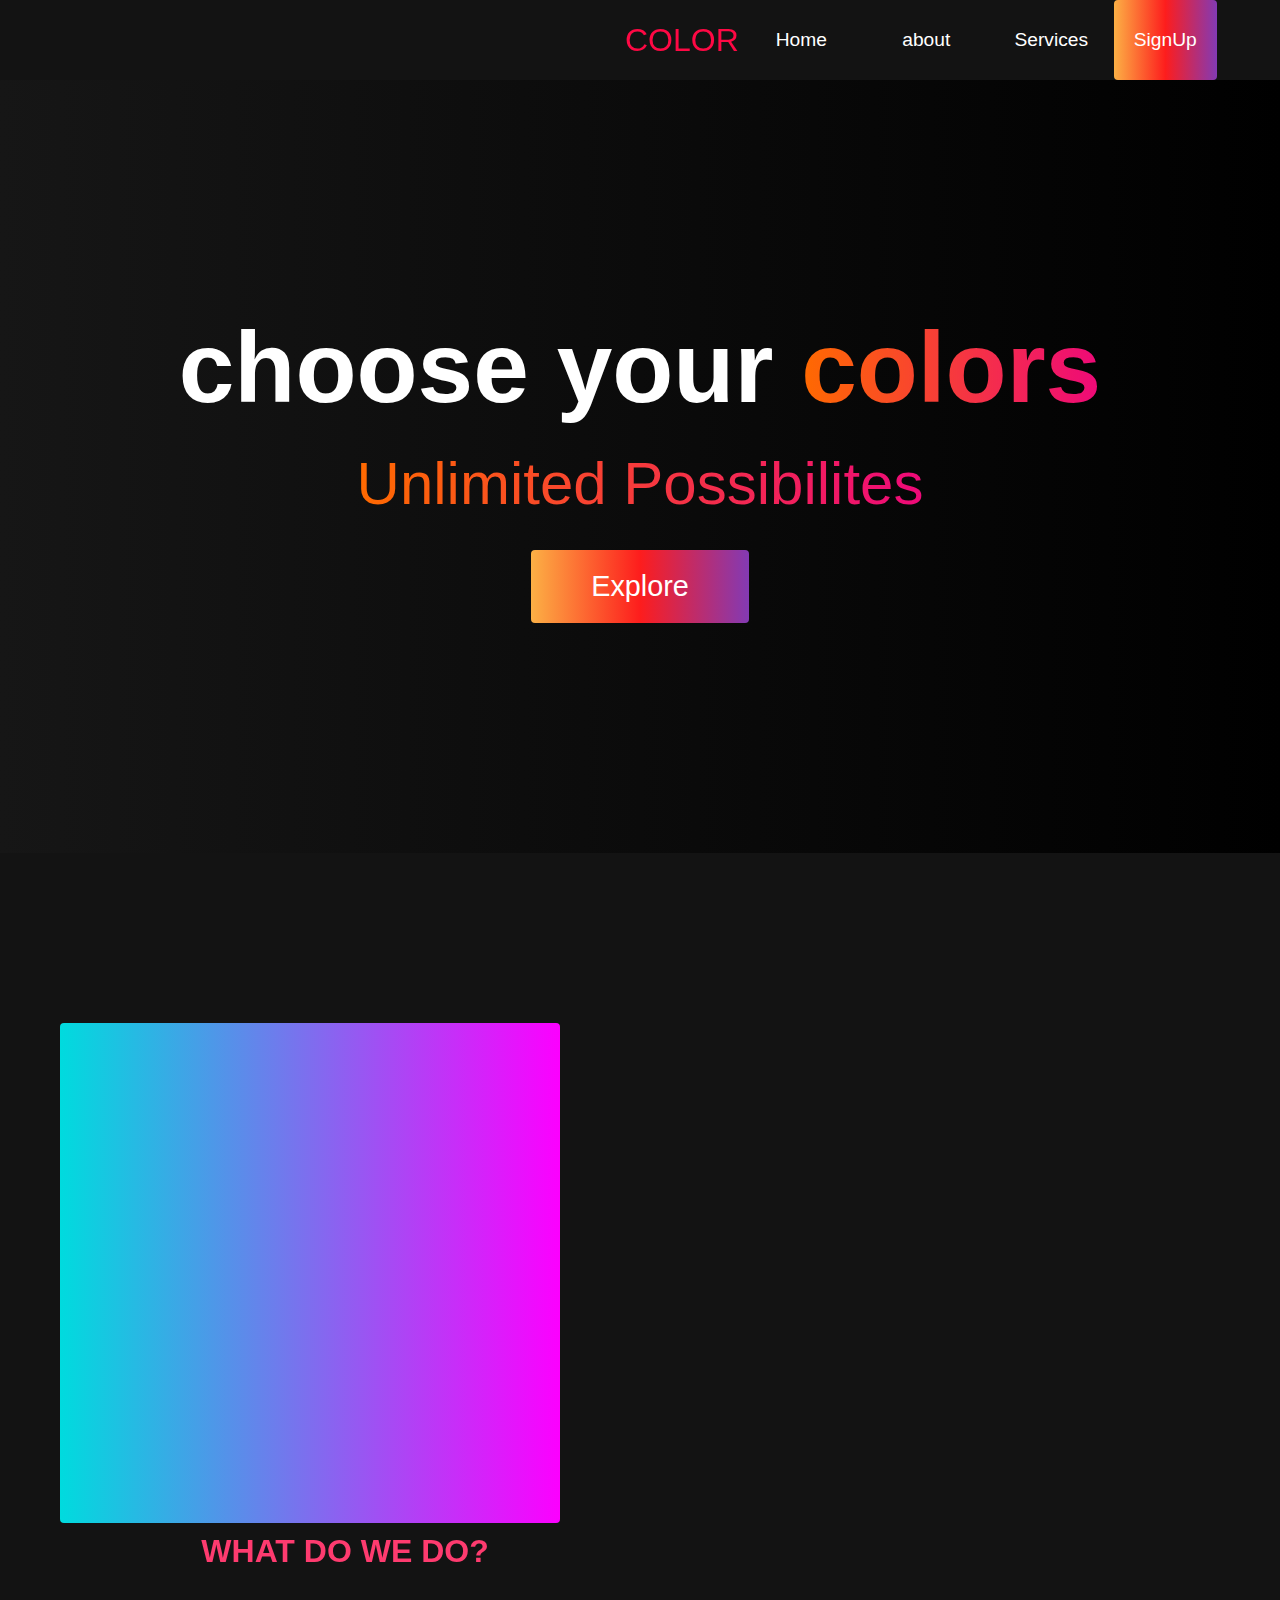
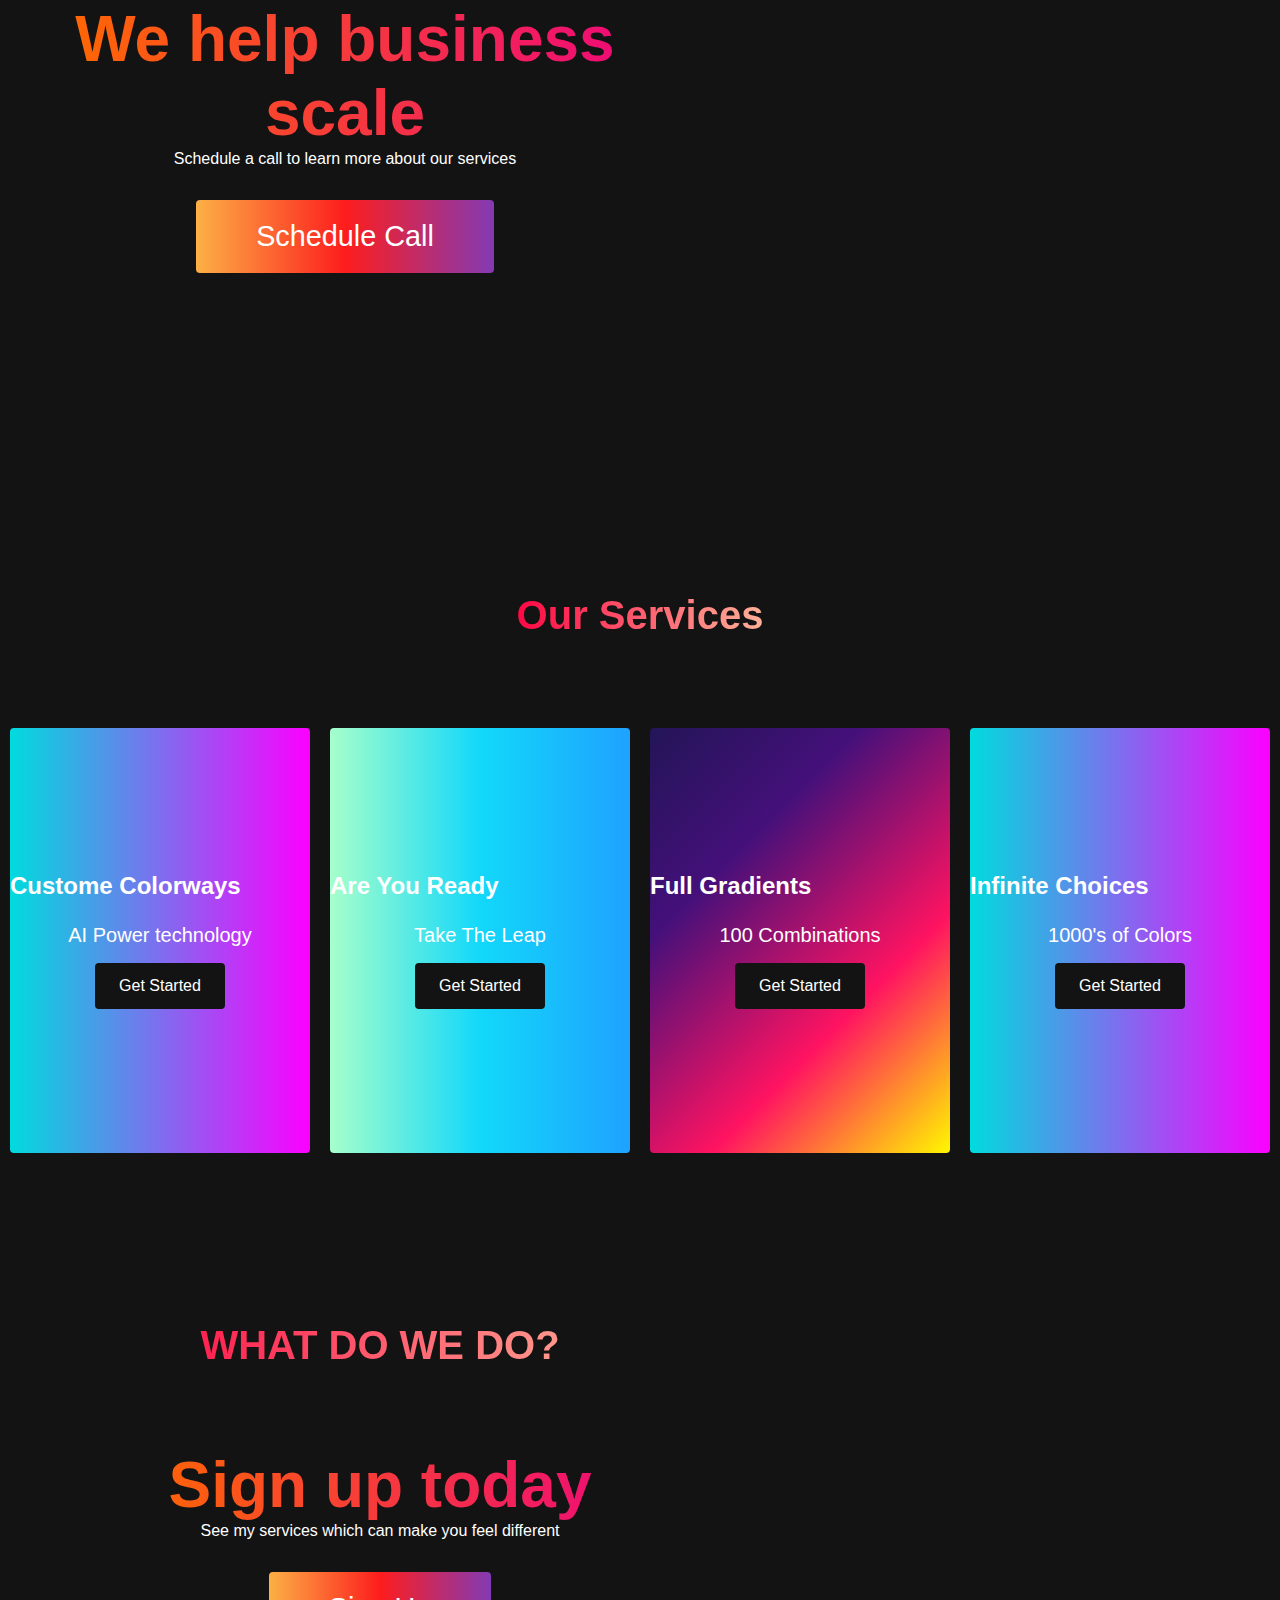
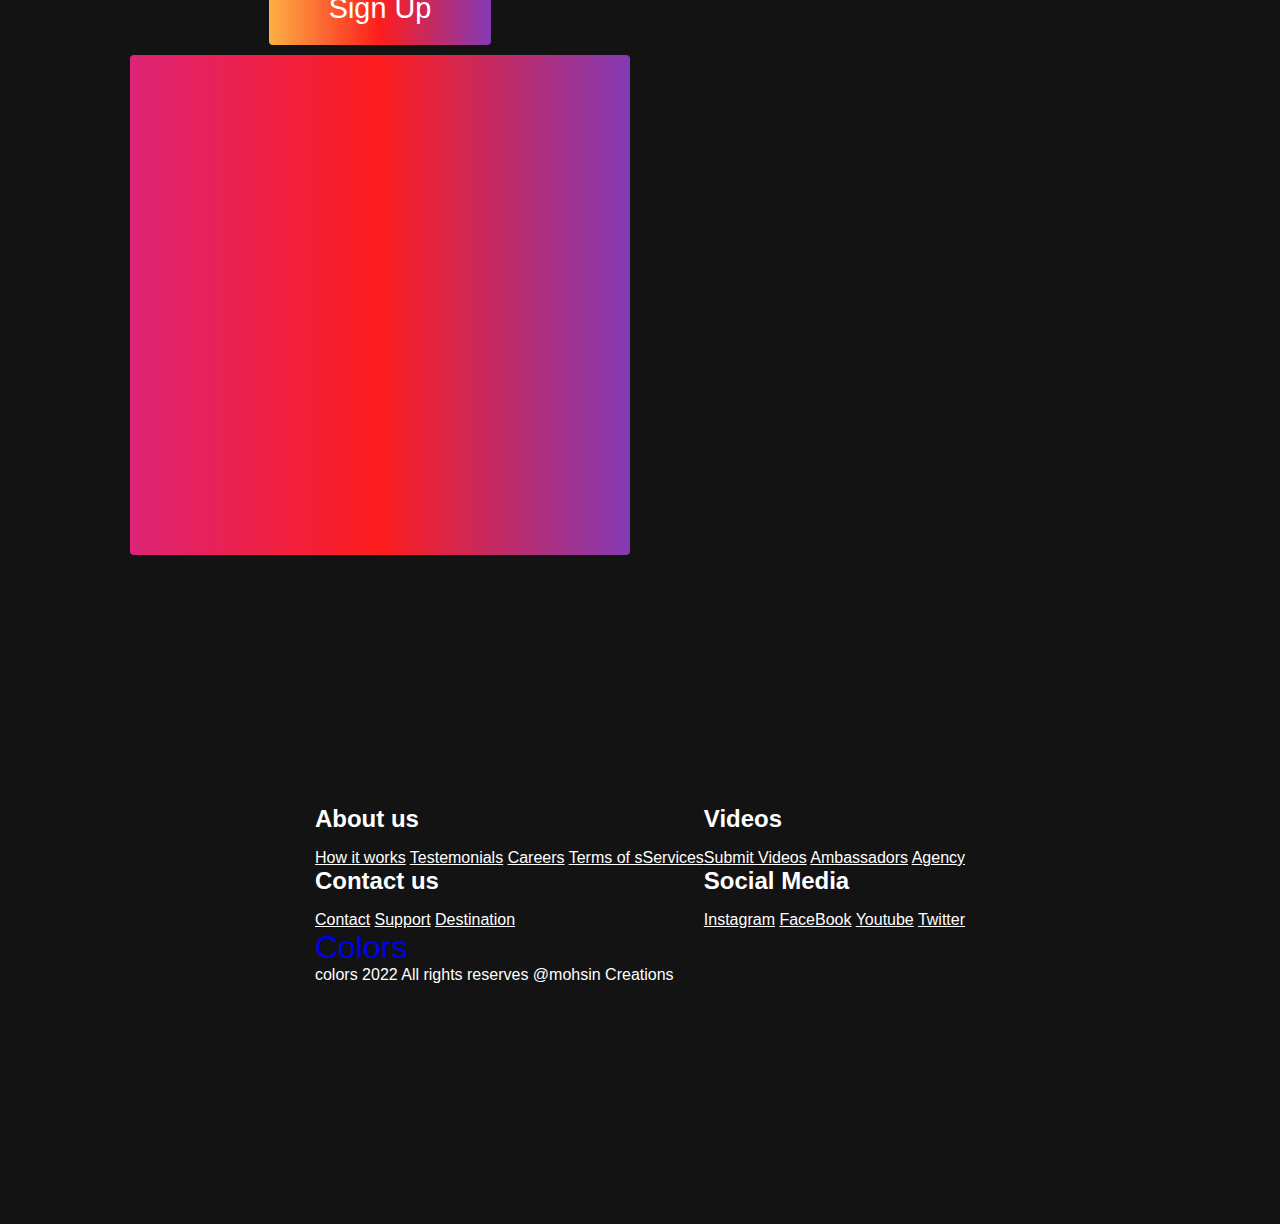
==== commit 94ff9da8: ".." ====
--- a/index.html
+++ b/index.html
@@ -53,7 +53,7 @@
   <div class="main__container"> 
     <div class="main__img--container">
       <div class="main__img--card">
-        <i class="fal fa-layer-group"></i>
+        <i class="fas fa-layer-group"></i>
       </div>
       <div class="main__content">
         <h1>What do we do?</h1>
--- a/style.css
+++ b/style.css
@@ -14,7 +14,7 @@
     justify-content: center;
     align-items: center;
     font-size: 1.2rem;
-position: sticky;
+position:static;
 z-index: 999;
 }
 .navbar__container
@@ -653,108 +653,226 @@
 justify-content: center;
 align-items: center;
 }
-
-
-
-
-
-
-
-
-
-
-
-
-
-
-
-
-
-
-
-
-
-
-
-
-
-
-
-
-
-
-
-
-
-
-
-
-
-
-
-
-
-
-
-
-
-
-
-
-
-
-
-
-
-
-
-
-
-
-
-
-
-
-
-
-
-
-
-
-
-
-
-
-
-
-
-
-
-
-
-
-
-
-
-
-
-
-
-
-
-
-
-
-
-
-
-
-
-
-
-
-
-
-
-
-
+#footer__logo
+{
+    display: flex;
+    align-items: center;
+    cursor: pointer;
+    text-decoration: none;
+    font-size: 2rem;
+}
+.footer__links
+{
+    width: 100%;
+    max-width: 1000px;
+    display: flex;
+    justify-content: center;
+}
+.footer__link--wrapper
+{
+    display: flex;
+}
+.footer__link--items
+{
+    display: flex;
+    flex-direction: column;
+    align-items: flex-start;
+    margin: 16px;
+    text-align: left;
+    width: 16px;
+    box-sizing: border-box;
+
+}
+.footer__link__items h2{
+    margin-bottom: 16px;
+    color: #fff;
+}
+
+.footer__link__items a
+{
+color: #fff;
+margin-bottom: 0.5rem;
+transition: 0.3 ease-out;
+}
+
+.footer__link__items a:hover
+{
+color: #e9e9e9;
+ 
+transition: 0.3 ease-out;
+}
+.social__icon--link
+{
+    color: #fff;
+    width: 100%;
+
+} 
+
+
+.social__media
+{
+max-width: 1000px;
+width: 100%;
+} 
+
+
+.social__media--wrap
+{ 
+    display: flex;
+    justify-content: space-between;
+    align-items: center;
+    width: 90%;
+    max-width: 1000px;
+    margin: 240px;
+} 
+
+.social__icons
+{
+    display: flex;
+    justify-content: space-between;
+    align-items: center;
+    width: 240px;
+}
+.websit_rights
+{
+    color: #fff;
+}
+@media screen and(max-width:820px) {
+
+    .footer__links
+    {
+        padding: 2rem;
+    }
+    #footer__logo
+    {
+        margin-bottom: 2rem;
+    }
+    .websit_rights
+    {
+        margin-bottom: 2rem;
+    }
+    .footer__link--wrapper
+    {
+        flex-direction: column;
+    }
+    .social__media--wrap
+    {
+        flex-direction: column;
+    }
+
+}
+
+
+
+@media screen and(max-width:480px) {
+
+    .footer__link--items
+    {
+        padding: 10rem;
+    margin: 0;
+    width: 100%;
+    }
+}
+
+
+
+
+
+
+
+
+
+
+
+
+
+
+
+
+
+
+
+
+
+
+
+
+
+
+
+
+
+
+
+
+
+
+
+
+
+
+
+
+
+
+
+
+
+
+
+
+
+
+
+
+
+
+
+
+
+
+
+
+
+
+
+
+
+
+
+
+
+
+
+
+
+
+
+
+
+
+
+
+
+
+
+
+
+
+
+
+
+
+
+
+
+
+
+
+
+
+
+
+
+
+
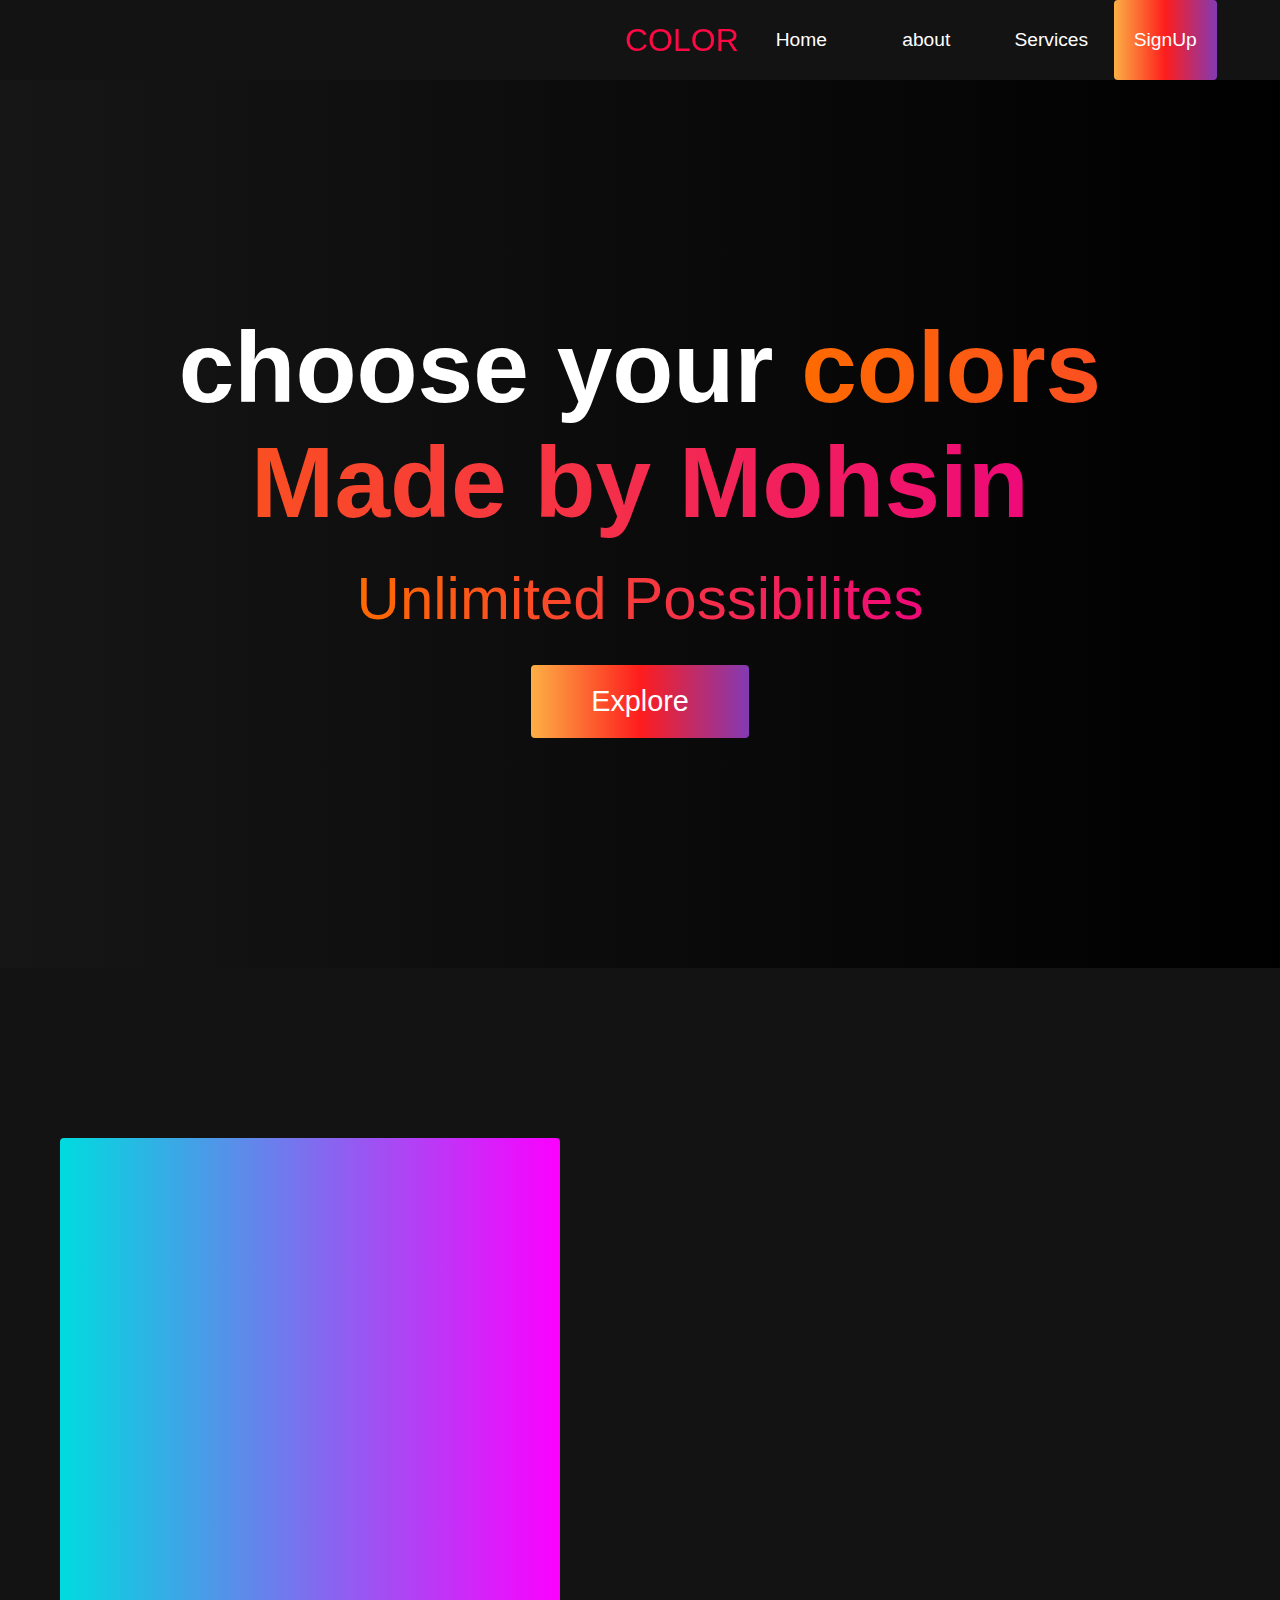
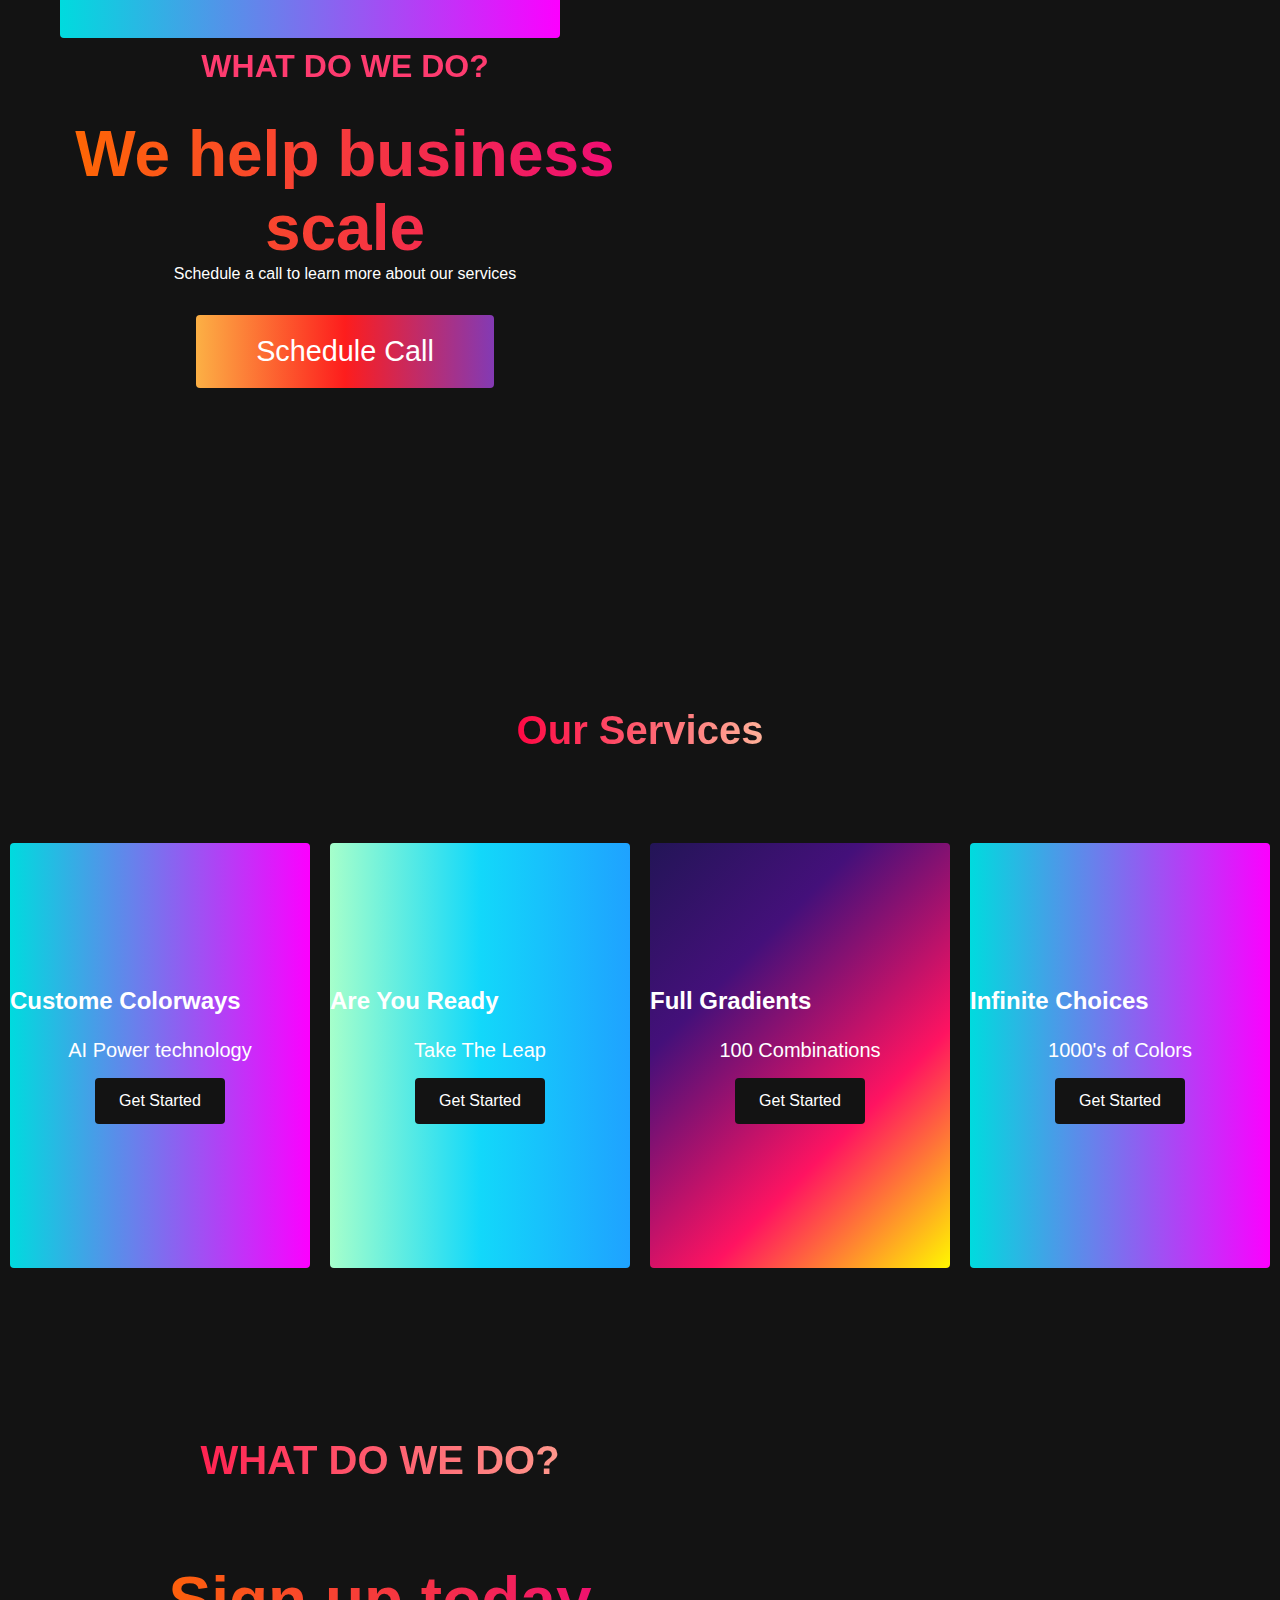
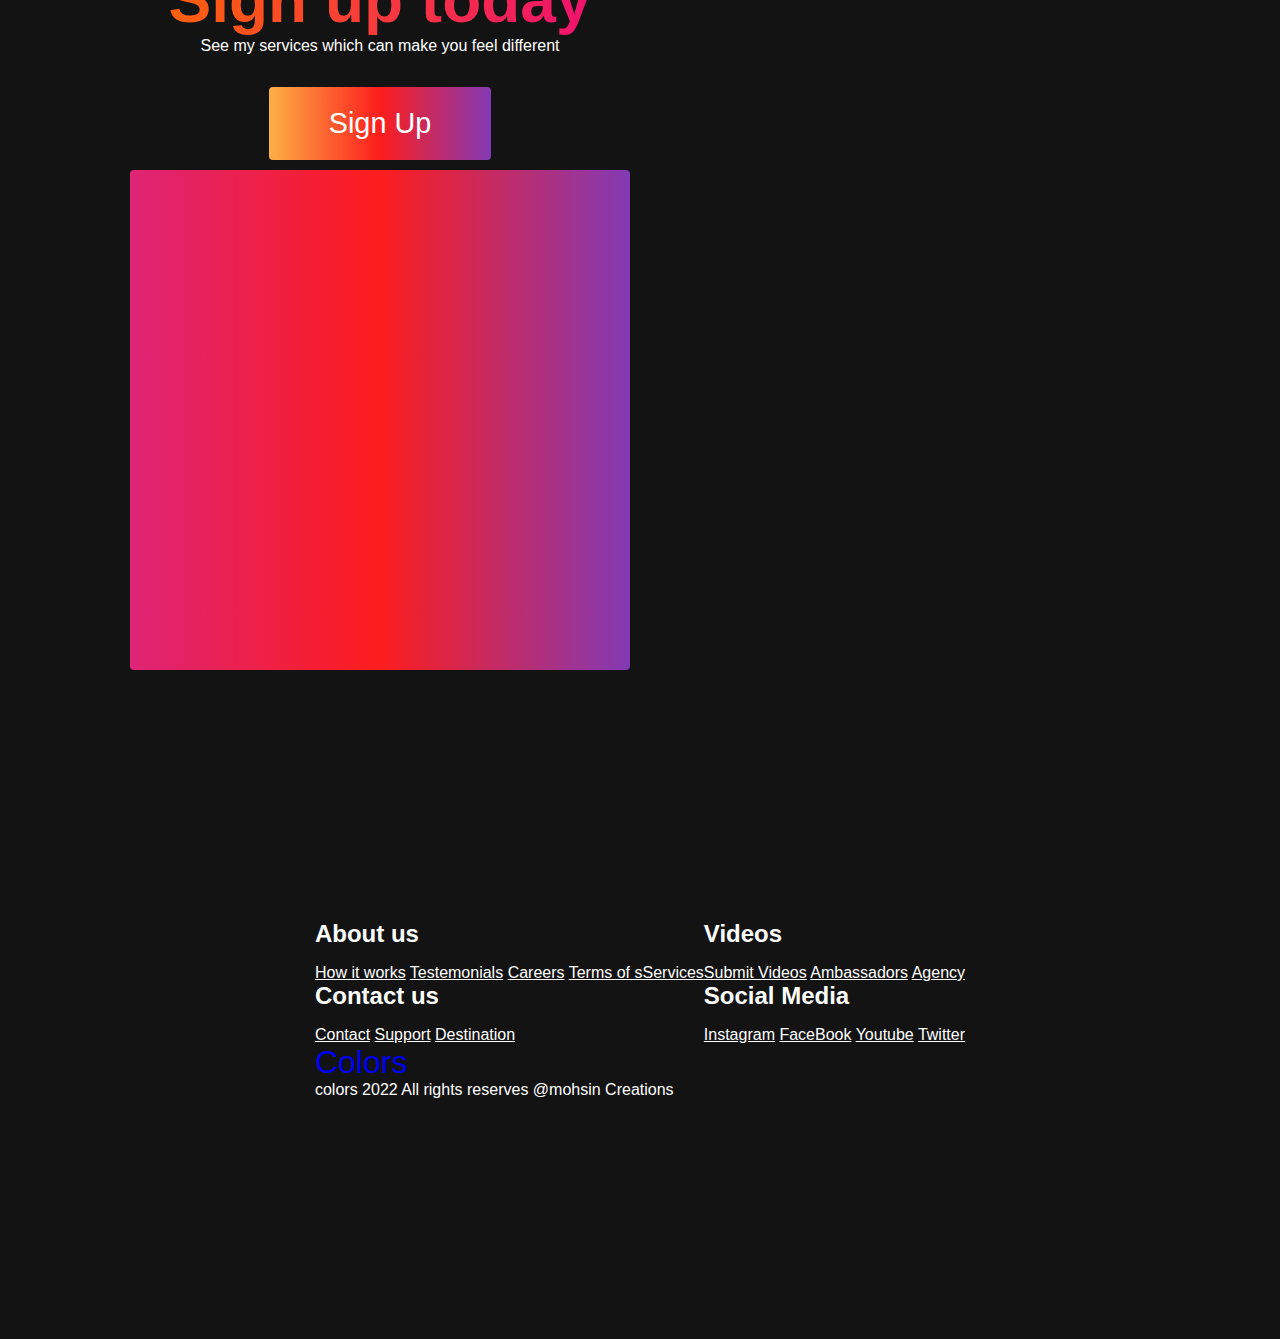
==== commit 824c0a7b: "nothing" ====
--- a/index.html
+++ b/index.html
@@ -1,197 +1,180 @@
 <!DOCTYPE html>
 <html lang="en">
-  <head>
-    <meta charset="UTF-8" />
-    <meta http-equiv="X-UA-Compatible" content="IE=edge" />
-    <meta name="viewport" content="width=device-width, initial-scale=1.0" />
-    <title>My website</title>
-    <link rel="stylesheet" href="style.css" />
-    <link rel="stylesheet" href="https://use.fontawesome.com/releases/v5.15.4/css/all.css" integrity="sha384-DyZ88mC6Up2uqS4h/KRgHuoeGwBcD4Ng9SiP4dIRy0EXTlnuz47vAwmeGwVChigm" crossorigin="anonymous">
 
-  </head>
-  <body>
-    <nav class="navbar">
-      <div class="navbar__container">
-        <a href="#home" id="navbar__logo">COLOR</a>
+<head>
+  <meta charset="UTF-8" />
+  <meta http-equiv="X-UA-Compatible" content="IE=edge" />
+  <meta name="viewport" content="width=device-width, initial-scale=1.0" />
+  <title>My website</title>
+  <link rel="stylesheet" href="style.css" />
+  <link rel="stylesheet" href="https://use.fontawesome.com/releases/v5.15.4/css/all.css"
+    integrity="sha384-DyZ88mC6Up2uqS4h/KRgHuoeGwBcD4Ng9SiP4dIRy0EXTlnuz47vAwmeGwVChigm" crossorigin="anonymous">
 
-        <div class="navbar__toggle" id="mobile-menu">
-          <spa ></span>
-          <spa ></span>
-          <spa ></span>
-          <spa ></span>
-        </div>        <ul class="navbar__menu">
-          <li class="navbar__item">
-            <a href="#home" class="navbar__links" id="home_page">Home</a>
-          </li>
-          <li class="navbar__item">
-            <a href="#about" class="navbar__links" id="about_page">about</a>
-          </li>
-          <li class="navbar__item">
-            <a href="#services" class="navbar__links" id="services_page">Services</a>
-          </li>
-          <li class="navbar__item">
-            <a href="#sign-up" class="button" id="signup">SignUp</a>
-          </li>
+</head>
 
-        </ul>
+<body>
+  <nav class="navbar">
+    <div class="navbar__container">
+      <a href="#home" id="navbar__logo">COLOR</a>
+
+      <div class="navbar__toggle" id="mobile-menu">
+        <spa></span>
+          <spa></span>
+            <spa></span>
+              <spa></span>
       </div>
-    </nav>
-<!--hero section code is mine dont worry i just love to clone the things-->
-<div class="hero" id="home">
+      <ul class="navbar__menu">
+        <li class="navbar__item">
+          <a href="#home" class="navbar__links" id="home_page">Home</a>
+        </li>
+        <li class="navbar__item">
+          <a href="#about" class="navbar__links" id="about_page">about</a>
+        </li>
+        <li class="navbar__item">
+          <a href="#services" class="navbar__links" id="services_page">Services</a>
+        </li>
+        <li class="navbar__item">
+          <a href="#sign-up" class="button" id="signup">SignUp</a>
+        </li>
 
-  <div class="hero__container">
-    <h1 class="hero__heading">
-      choose your <span>colors</span>
-    </h1>
-<p class="hero__description">Unlimited Possibilites</p>
-   <button class="main__btn"><a href="#">Explore</a></button></div>
-</div>
+      </ul>
+    </div>
+  </nav>
+  <!--hero section code is mine dont worry i just love to clone the things-->
+  <div class="hero" id="home">
 
-<!--about section starts from here-->
-<div class="main" id="about">
- 
-  <div class="main__container"> 
-    <div class="main__img--container">
-      <div class="main__img--card">
-        <i class="fas fa-layer-group"></i>
-      </div>
-      <div class="main__content">
-        <h1>What do we do?</h1>
-        <h2>We help business scale</h2>
-        <p>Schedule a call to learn more about our services</p>
-        <button class="main__btn"><a href="#">Schedule Call</a></button>
+    <div class="hero__container">
+      <h1 class="hero__heading">
+        choose your <span>colors Made by Mohsin</span>
+      </h1>
+      <p class="hero__description">Unlimited Possibilites</p>
+      <button class="main__btn"><a href="#">Explore</a></button>
+    </div>
+  </div>
+
+  <!--about section starts from here-->
+  <div class="main" id="about">
+
+    <div class="main__container">
+      <div class="main__img--container">
+        <div class="main__img--card">
+          <i class="fas fa-layer-group"></i>
+        </div>
+        <div class="main__content">
+          <h1>What do we do?</h1>
+          <h2>We help business scale</h2>
+          <p>Schedule a call to learn more about our services</p>
+          <button class="main__btn"><a href="#">Schedule Call</a></button>
+        </div>
       </div>
     </div>
   </div>
-</div>
-<!--services section-->
-<div class="services" id="services">
-  <h1>Our Services</h1>
-  <div class="services__wrapper">
-    <div class="services__card">
-    <h2>Custome Colorways</h2>
-    <p>AI Power technology</p>
-   <div class="services__btn"><button>Get Started</button></d iv> 
-  </div>
-  </div>
-  <div class="services__card">
-    <h2>Are You Ready</h2>
-    <p>Take The Leap</p>
-   <div class="services__btn"><button>Get Started</button></d iv> 
-  </div>
-  </div>
-  <div class="services__card">
-    <h2>Full Gradients</h2>
-    <p>100 Combinations</p>
-   <div class="services__btn"><button>Get Started</button></d iv> 
-  </div>
-  </div>
-  <div class="services__card">
-    <h2>Infinite Choices</h2>
-    <p>1000's of Colors</p>
-   <div class="services__btn"><button>Get Started</button></d iv> 
-  </div>
-  </div>
-</div>
- <!--feature section for footer here-->
- <div class="main" id="sign-up">
-  <div class="main__container"> 
-    <div class="main__img--container">
-      <div class="main__content">
-        <h1>What do we do?</h1>
-        <h2>Sign up today</h2>
-        <p>See my services which can make you feel different</p>
-        <button class="main__btn"><a href="#">Sign Up</a></button>
+  <!--services section-->
+  <div class="services" id="services">
+    <h1>Our Services</h1>
+    <div class="services__wrapper">
+      <div class="services__card">
+        <h2>Custome Colorways</h2>
+        <p>AI Power technology</p>
+        <div class="services__btn"><button>Get Started</button></d iv>
+        </div>
       </div>
-      <div class="main__img--card" id="card2">
-        <i class="fas fa-users"> </i>
+      <div class="services__card">
+        <h2>Are You Ready</h2>
+        <p>Take The Leap</p>
+        <div class="services__btn"><button>Get Started</button></d iv>
+        </div>
+      </div>
+      <div class="services__card">
+        <h2>Full Gradients</h2>
+        <p>100 Combinations</p>
+        <div class="services__btn"><button>Get Started</button></d iv>
+        </div>
+      </div>
+      <div class="services__card">
+        <h2>Infinite Choices</h2>
+        <p>1000's of Colors</p>
+        <div class="services__btn"><button>Get Started</button></d iv>
+        </div>
+      </div>
+    </div>
+    <!--feature section for footer here-->
+    <div class="main" id="sign-up">
+      <div class="main__container">
+        <div class="main__img--container">
+          <div class="main__content">
+            <h1>What do we do?</h1>
+            <h2>Sign up today</h2>
+            <p>See my services which can make you feel different</p>
+            <button class="main__btn"><a href="#">Sign Up</a></button>
+          </div>
+          <div class="main__img--card" id="card2">
+            <i class="fas fa-users"> </i>
+          </div>
+
+        </div>
+      </div>
+    </div>
+    <div class="footer__container">
+
+      <div class="footer__links">
+
+        <div class="footer__link__wrapper">
+
+          <div class="footer__link__items">
+            <h2>About us</h2>
+            <a href="/">How it works</a>
+            <a href="/">Testemonials</a>
+            <a href="/">Careers</a>
+            <a href="/">Terms of sServices</a>
+          </div>
+          <div class="footer__link__items">
+            <h2>Contact us</h2>
+            <a href="/">Contact</a>
+            <a href="/">Support</a>
+            <a href="/">Destination</a>
+          </div>
+        </div>
+
+        <div class="footer__link__wrapper">
+          <div class="footer__link__items">
+            <h2>Videos</h2>
+            <a href="/">Submit Videos</a>
+            <a href="/">Ambassadors</a>
+            <a href="/">Agency</a>
+          </div>
+          <div class="footer__link__items">
+            <h2>Social Media</h2>
+            <a href="/">Instagram</a>
+            <a href="/">FaceBook</a>
+            <a href="/">Youtube</a>
+            <a href="/">Twitter</a>
+          </div>
+
+        </div>
+
+
       </div>
 
+
+      <section class="social__media">
+        <div class="social__media__wrap">
+          <div class="footer__logo">
+            <a href="/" id="footer__logo">Colors</a>
+          </div>
+          <p class="website__rights">colors 2022 All rights reserves @mohsin Creations</p>
+          <div class="social__icons">
+            <a href="/" class="social__icon--link" target="_blank"><i class="fab fa-facebook"></i></a>
+            <a href="/" class="social__icon--link" target="_blank"><i class="fab fa-instagram"></i></a>
+            <a href="/" class="social__icon--link" target="_blank"><i class="fab fa-youtube"></i></a>
+            <a href="/" class="social__icon--link" target="_blank"><i class="fab fa-linkedin"></i></a>
+            <a href="/" class="social__icon--link" target="_blank"><i class="fab fa-twitter"></i></a>
+
+          </div>
+        </div>
+      </section>
     </div>
-  </div>
-</div>
-<div class="footer__container">
+    <script src="app.js"></script>
+</body>
 
-  <div class="footer__links">
-  
-    <div class="footer__link__wrapper">
-
-       <div class="footer__link__items">
-      <h2>About us</h2>
-      <a href="/">How it works</a>
-      <a href="/">Testemonials</a>
-      <a href="/">Careers</a>
-      <a href="/">Terms of sServices</a>  
-      </div>
-      <div class="footer__link__items">
-        <h2>Contact us</h2>
-        <a href="/">Contact</a>
-        <a href="/">Support</a>
-        <a href="/">Destination</a>
-        </div>  
-    </div>
-    
-    <div class="footer__link__wrapper">
-      <div class="footer__link__items">
-     <h2>Videos</h2>
-     <a href="/">Submit Videos</a>
-     <a href="/">Ambassadors</a>
-     <a href="/">Agency</a>
-   </div>
-     <div class="footer__link__items">
-       <h2>Social Media</h2>
-       <a href="/">Instagram</a>
-       <a href="/">FaceBook</a>
-       <a href="/">Youtube</a>
-       <a href="/">Twitter</a>  
-       </div>
- 
-   </div>
-
-    
-  </div>
-
-
- <section class="social__media">
-   <div class="social__media__wrap">
-     <div class="footer__logo">
-       <a href="/" id="footer__logo">Colors</a>
-     </div>
-     <p class="website__rights">colors 2022 All rights reserves @mohsin Creations</p>
-     <div class="social__icons">
-       <a href="/" class="social__icon--link" target="_blank"><i class="fab fa-facebook"></i></a>
-       <a href="/" class="social__icon--link" target="_blank"><i class="fab fa-instagram"></i></a>
-       <a href="/" class="social__icon--link" target="_blank"><i class="fab fa-youtube"></i></a>
-       <a href="/" class="social__icon--link" target="_blank"><i class="fab fa-linkedin"></i></a>
-       <a href="/" class="social__icon--link" target="_blank"><i class="fab fa-twitter"></i></a>
-    
-      </div>
-   </div>
- </section>
-</div>
-<script src="app.js"></script>
-  </body>
-</html>
-
-
-
-
-
-
-
-
-
-
-
-
-
-
-
-
-
-
-
-
-
-
-
+</html>--- a/style.css
+++ b/style.css
@@ -772,107 +772,107 @@
     margin: 0;
     width: 100%;
     }
-}
-
-
-
-
-
-
-
-
-
-
-
-
-
-
-
-
-
-
-
-
-
-
-
-
-
-
-
-
-
-
-
-
-
-
-
-
-
-
-
-
-
-
-
-
-
-
-
-
-
-
-
-
-
-
-
-
-
-
-
-
-
-
-
-
-
-
-
-
-
-
-
-
-
-
-
-
-
-
-
-
-
-
-
-
-
-
-
-
-
-
-
-
-
-
-
-
-
-
-
-
-
-
-
+/* }
+limit is small so making it short thankyou:-) */
+
+
+
+
+
+
+
+
+
+
+
+
+
+
+
+
+
+
+
+
+
+
+
+
+
+
+
+
+
+
+
+
+
+
+
+
+
+
+
+
+
+
+
+
+
+
+
+
+
+
+
+
+
+
+
+
+
+
+
+
+
+
+
+
+
+
+
+
+
+
+
+
+
+
+
+
+
+
+
+
+
+
+
+
+
+
+
+
+
+
+
+
+
+
+
+
+
+
+
+
+
+
